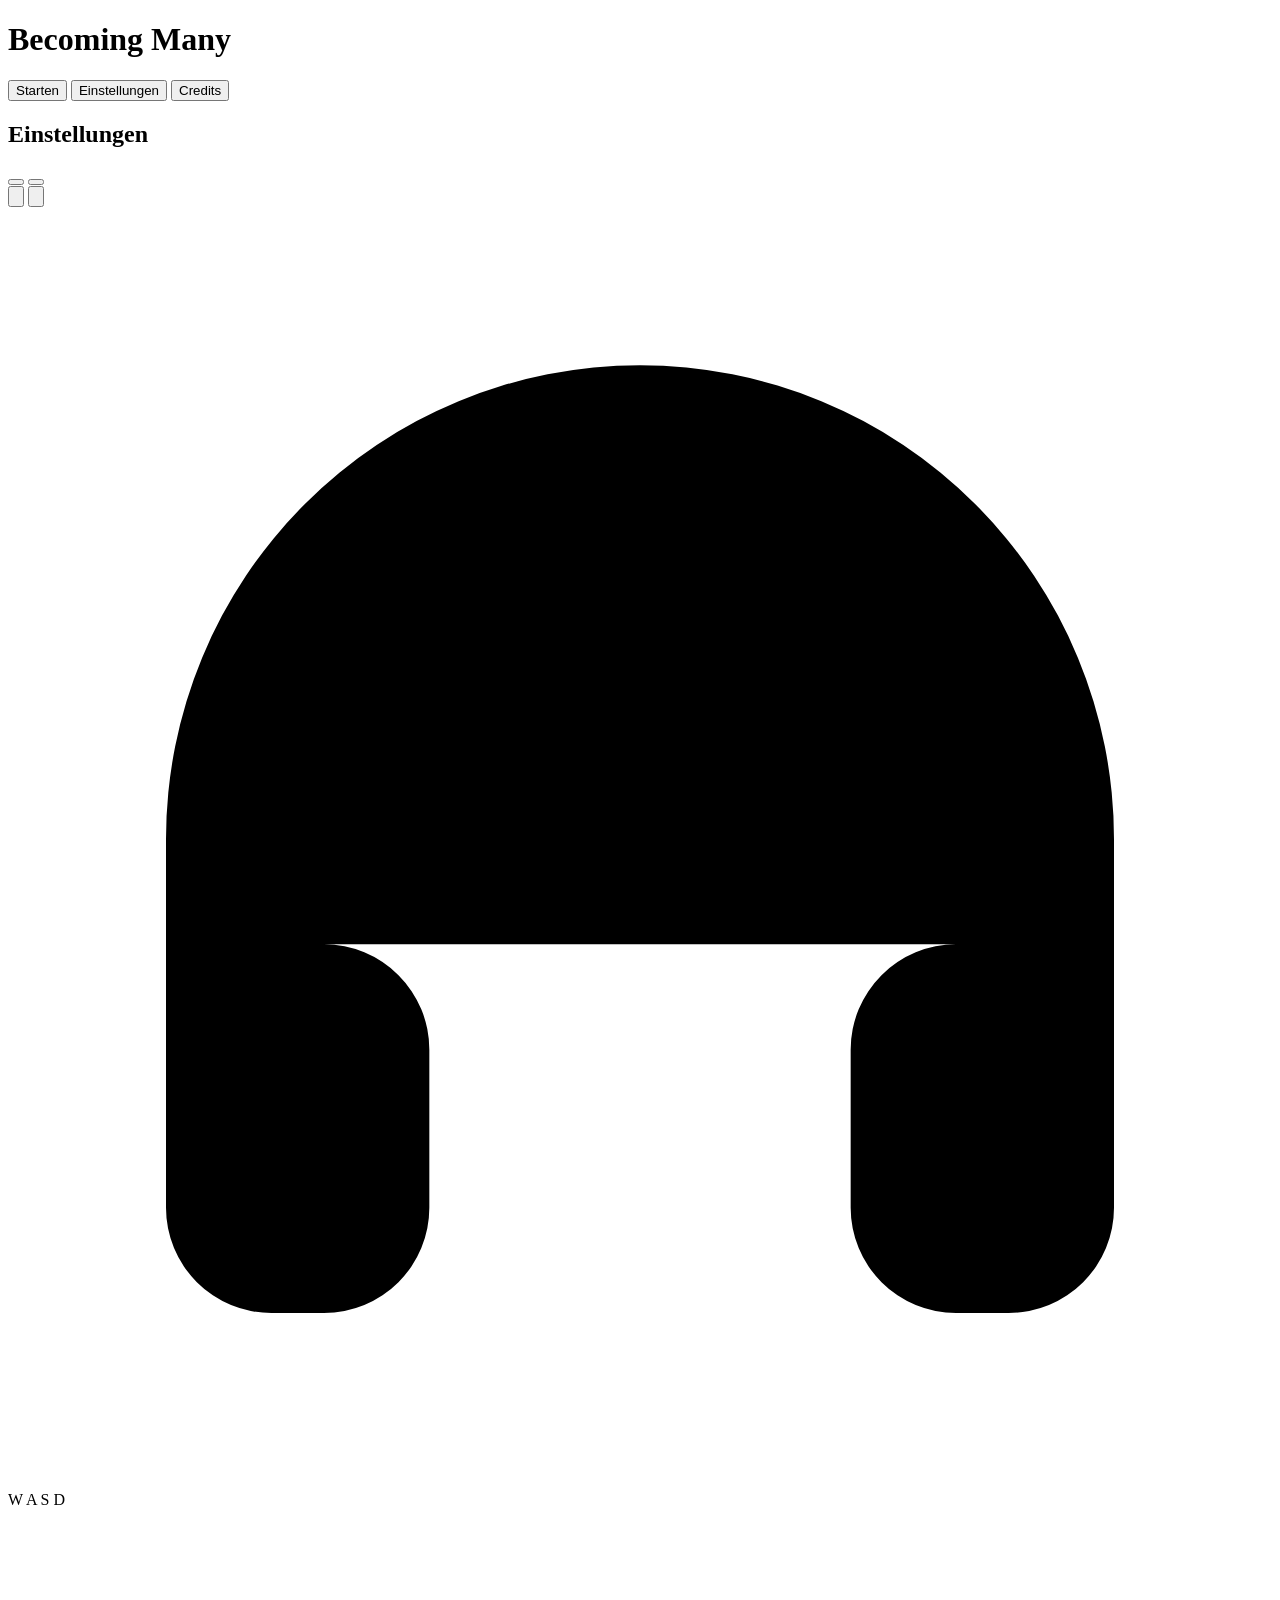
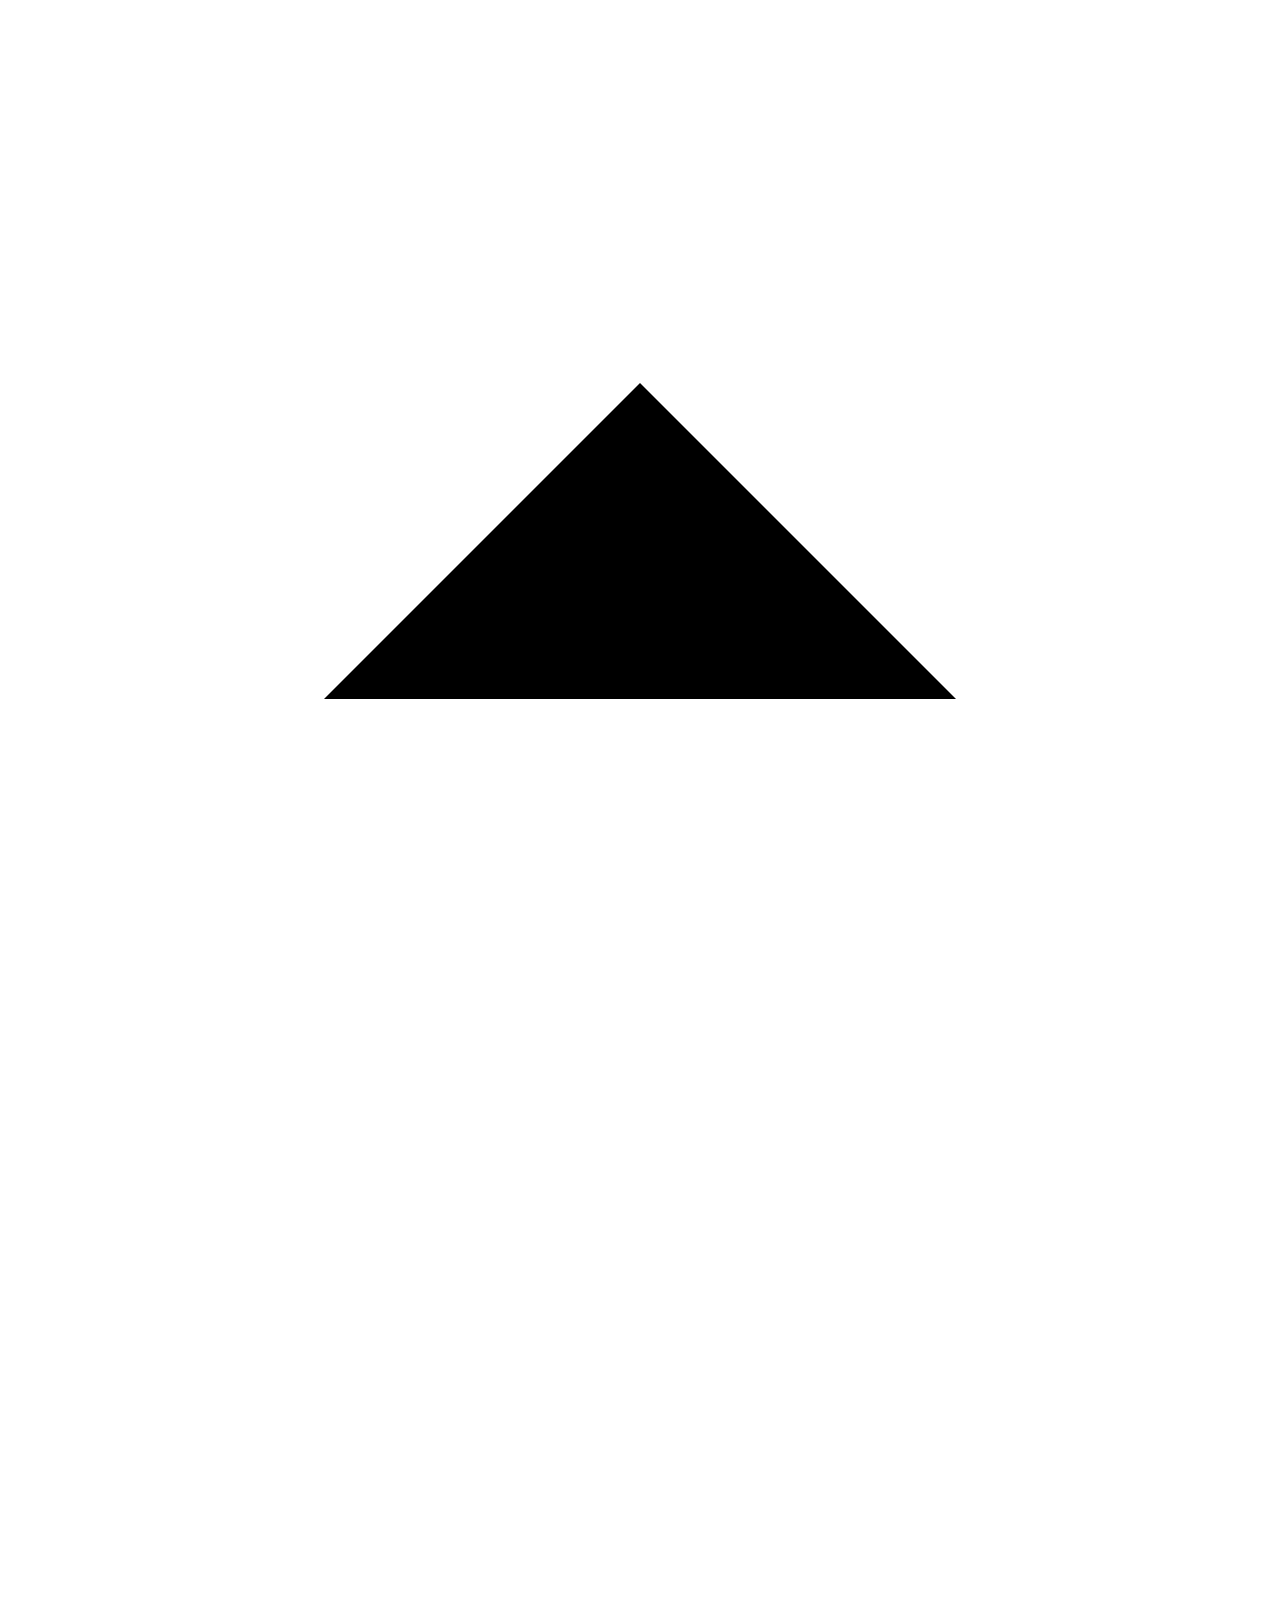
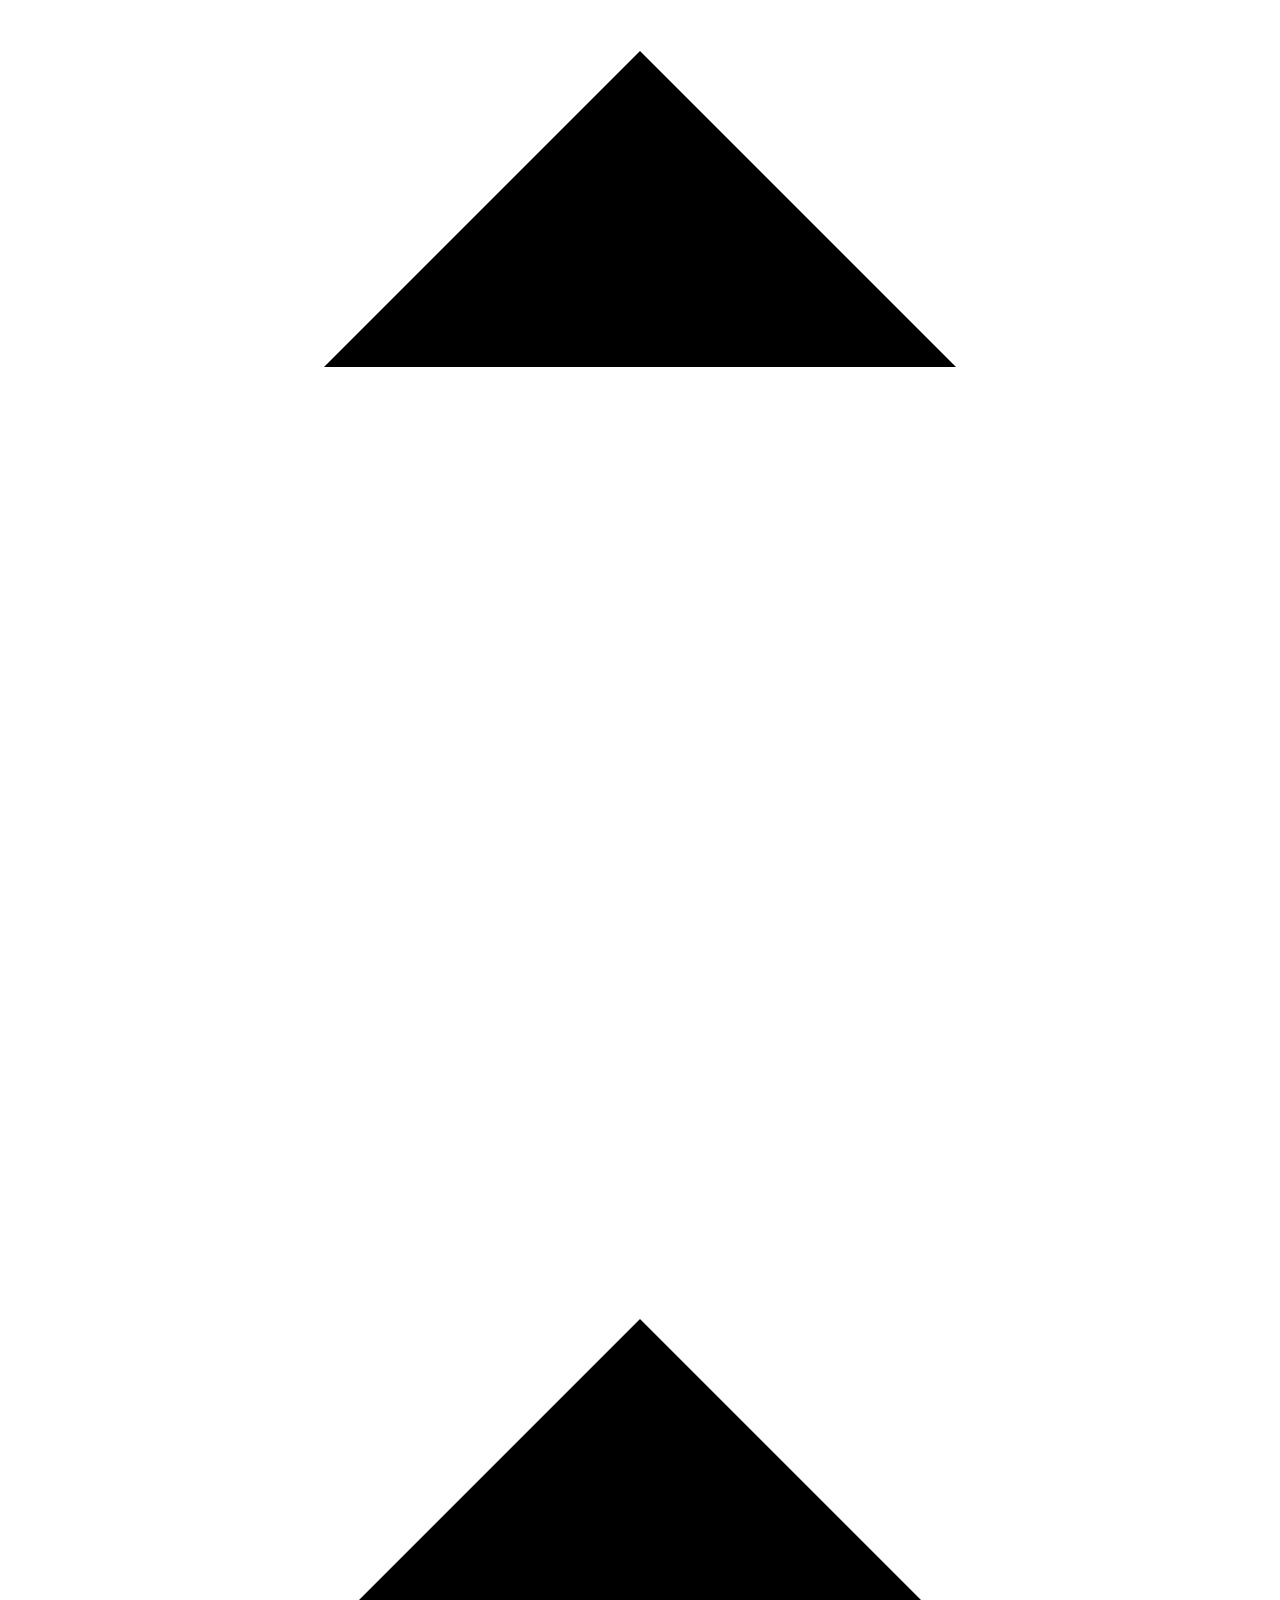
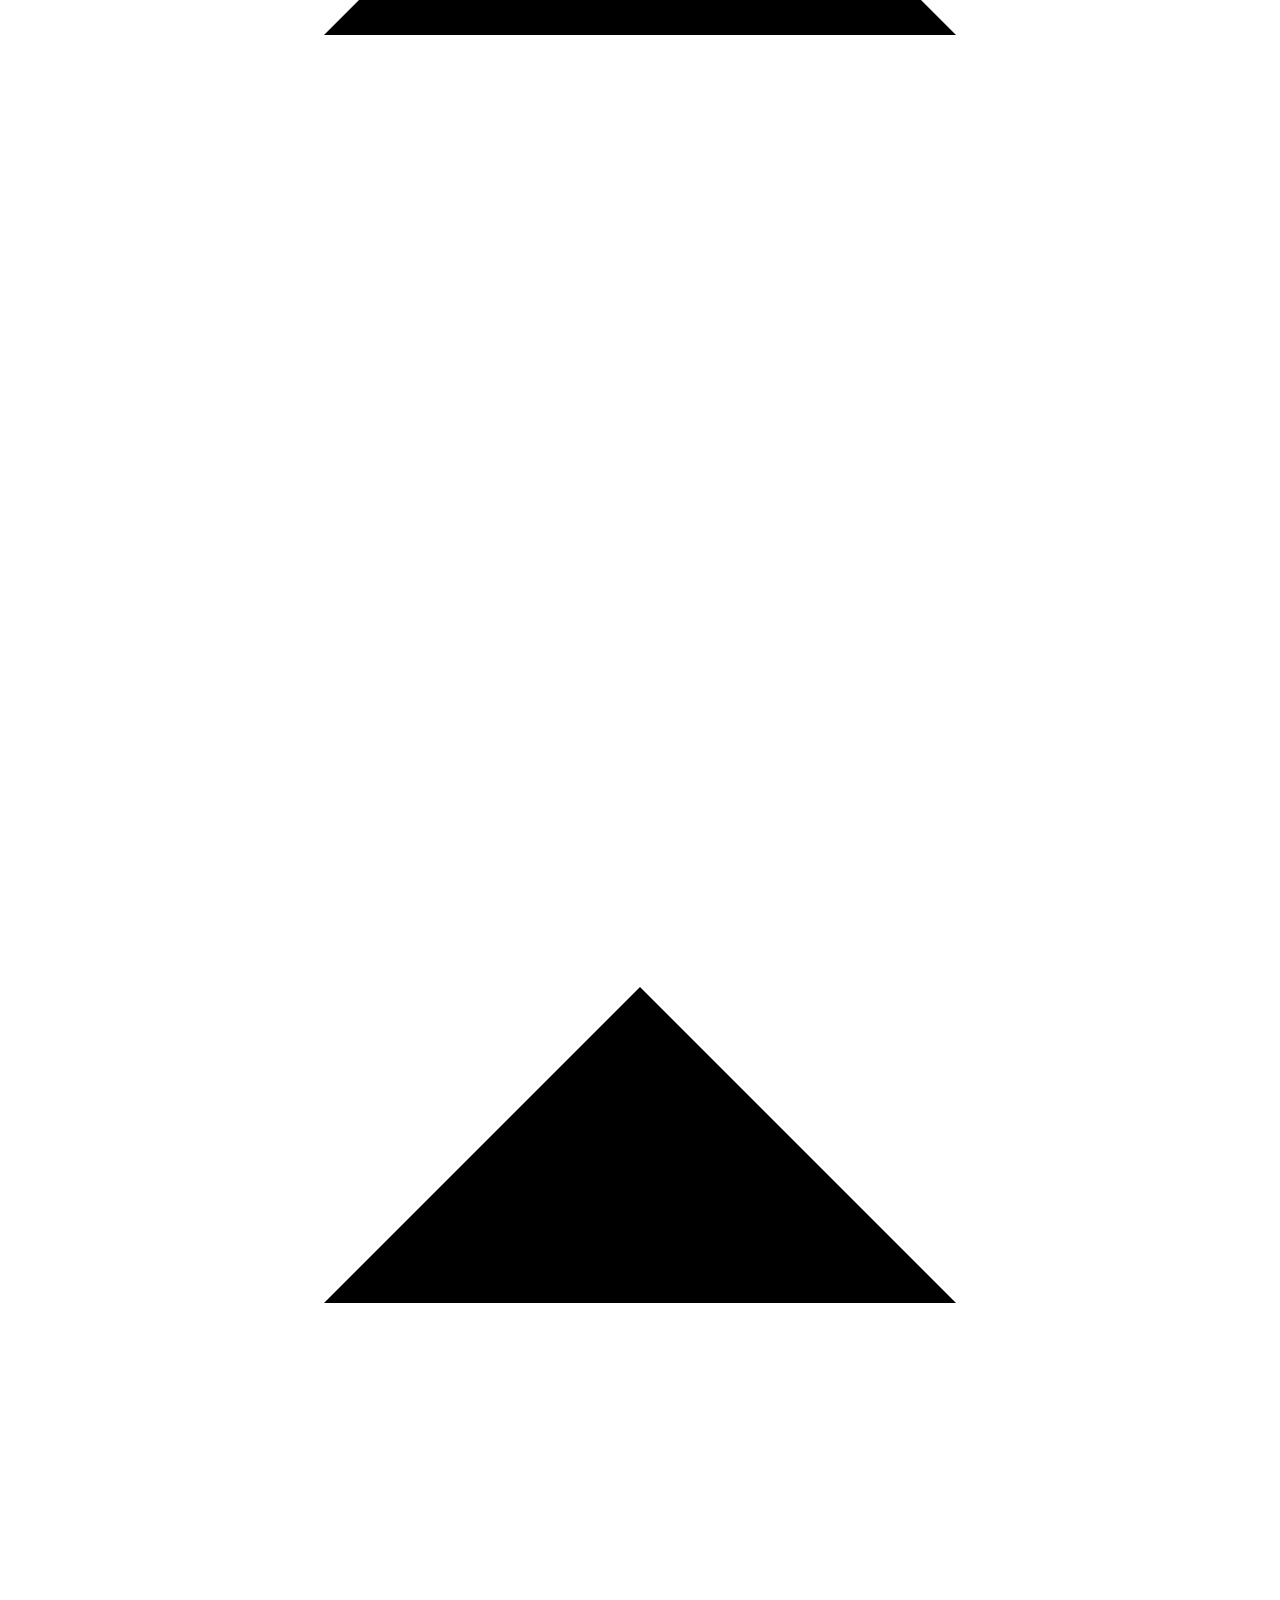
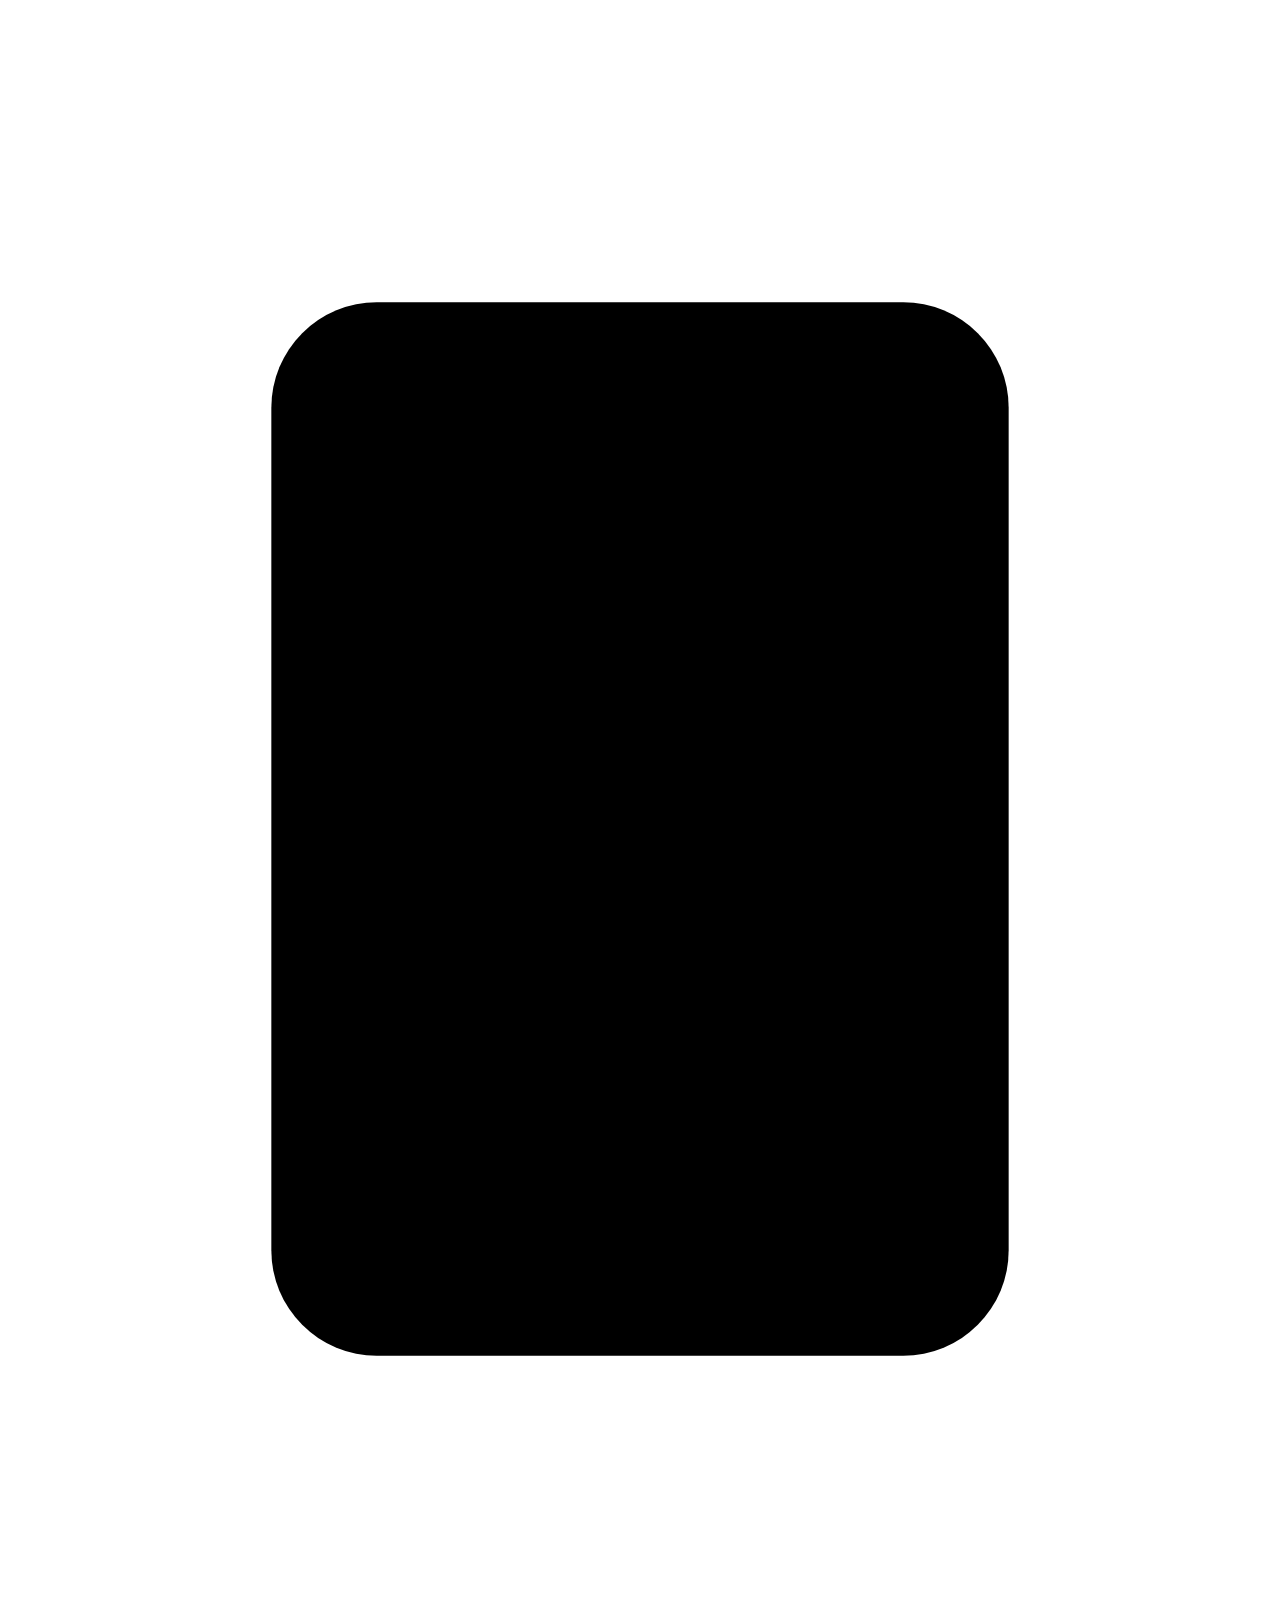
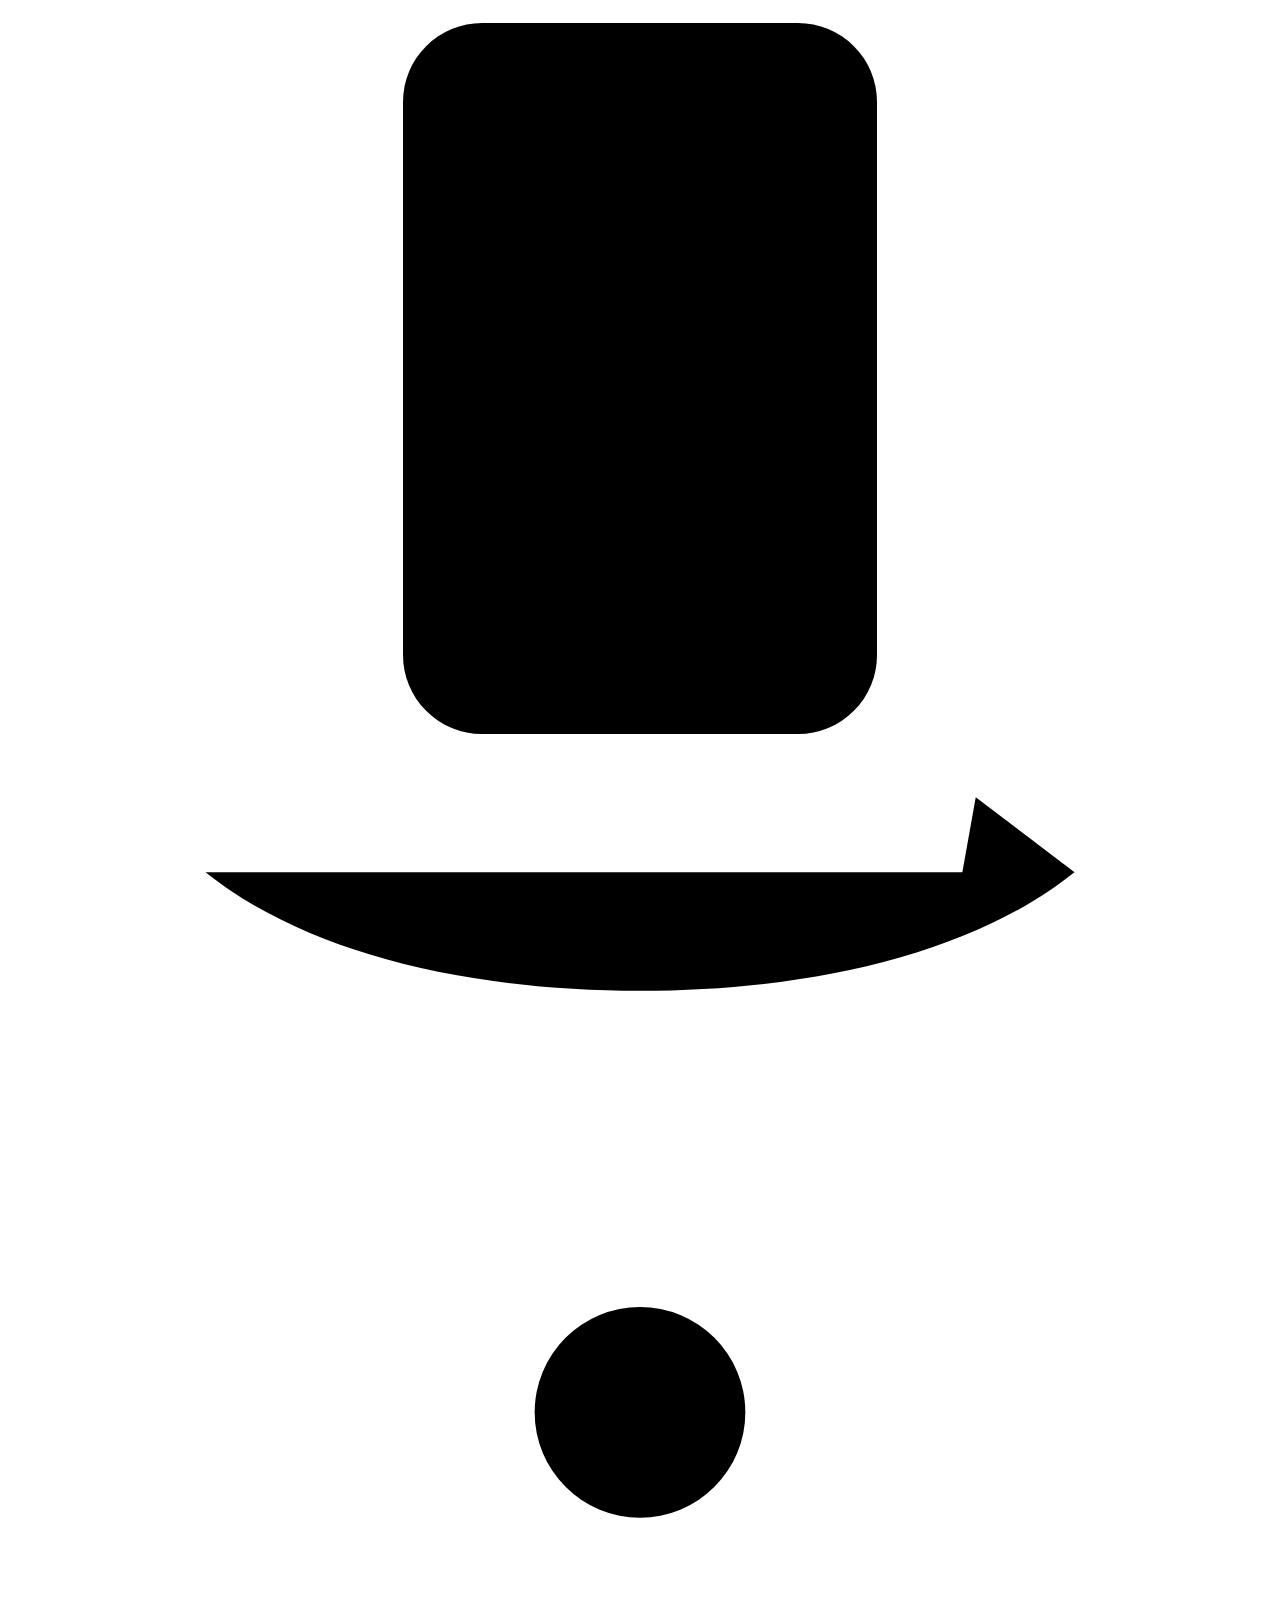
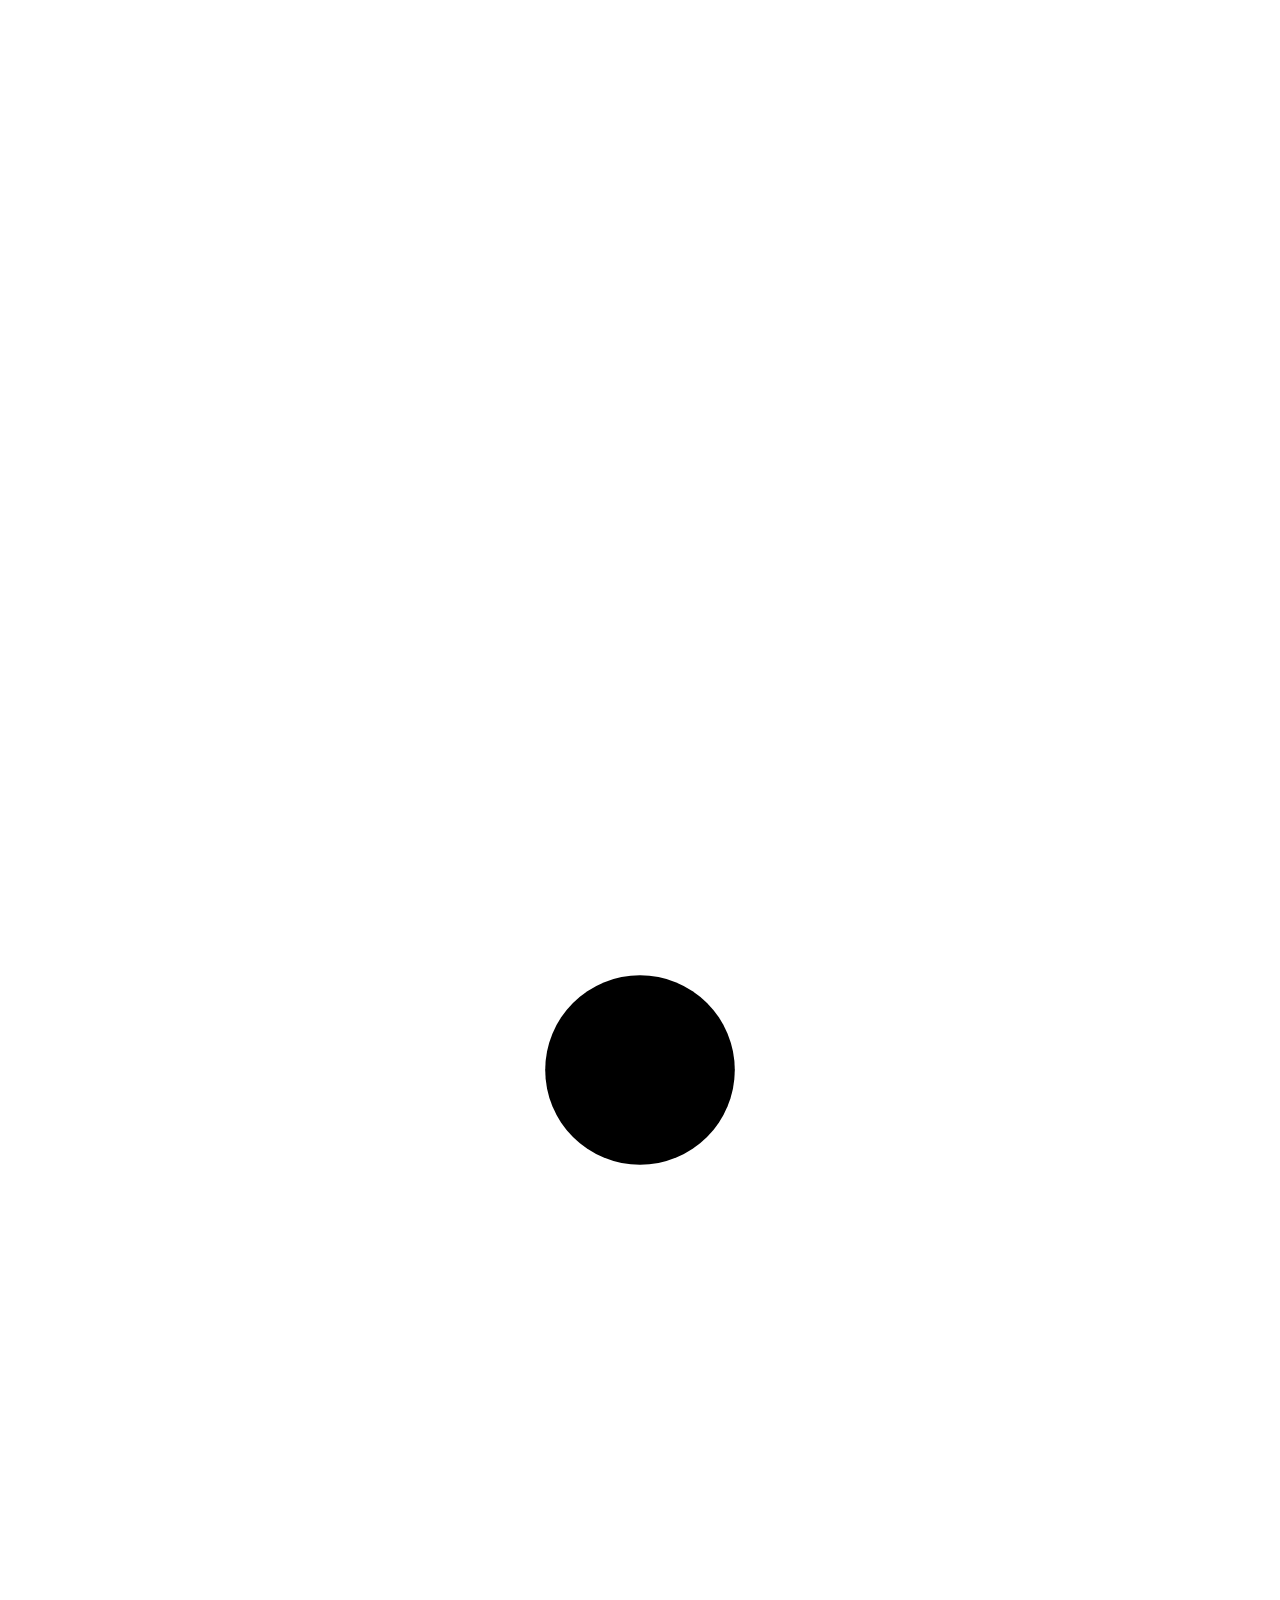
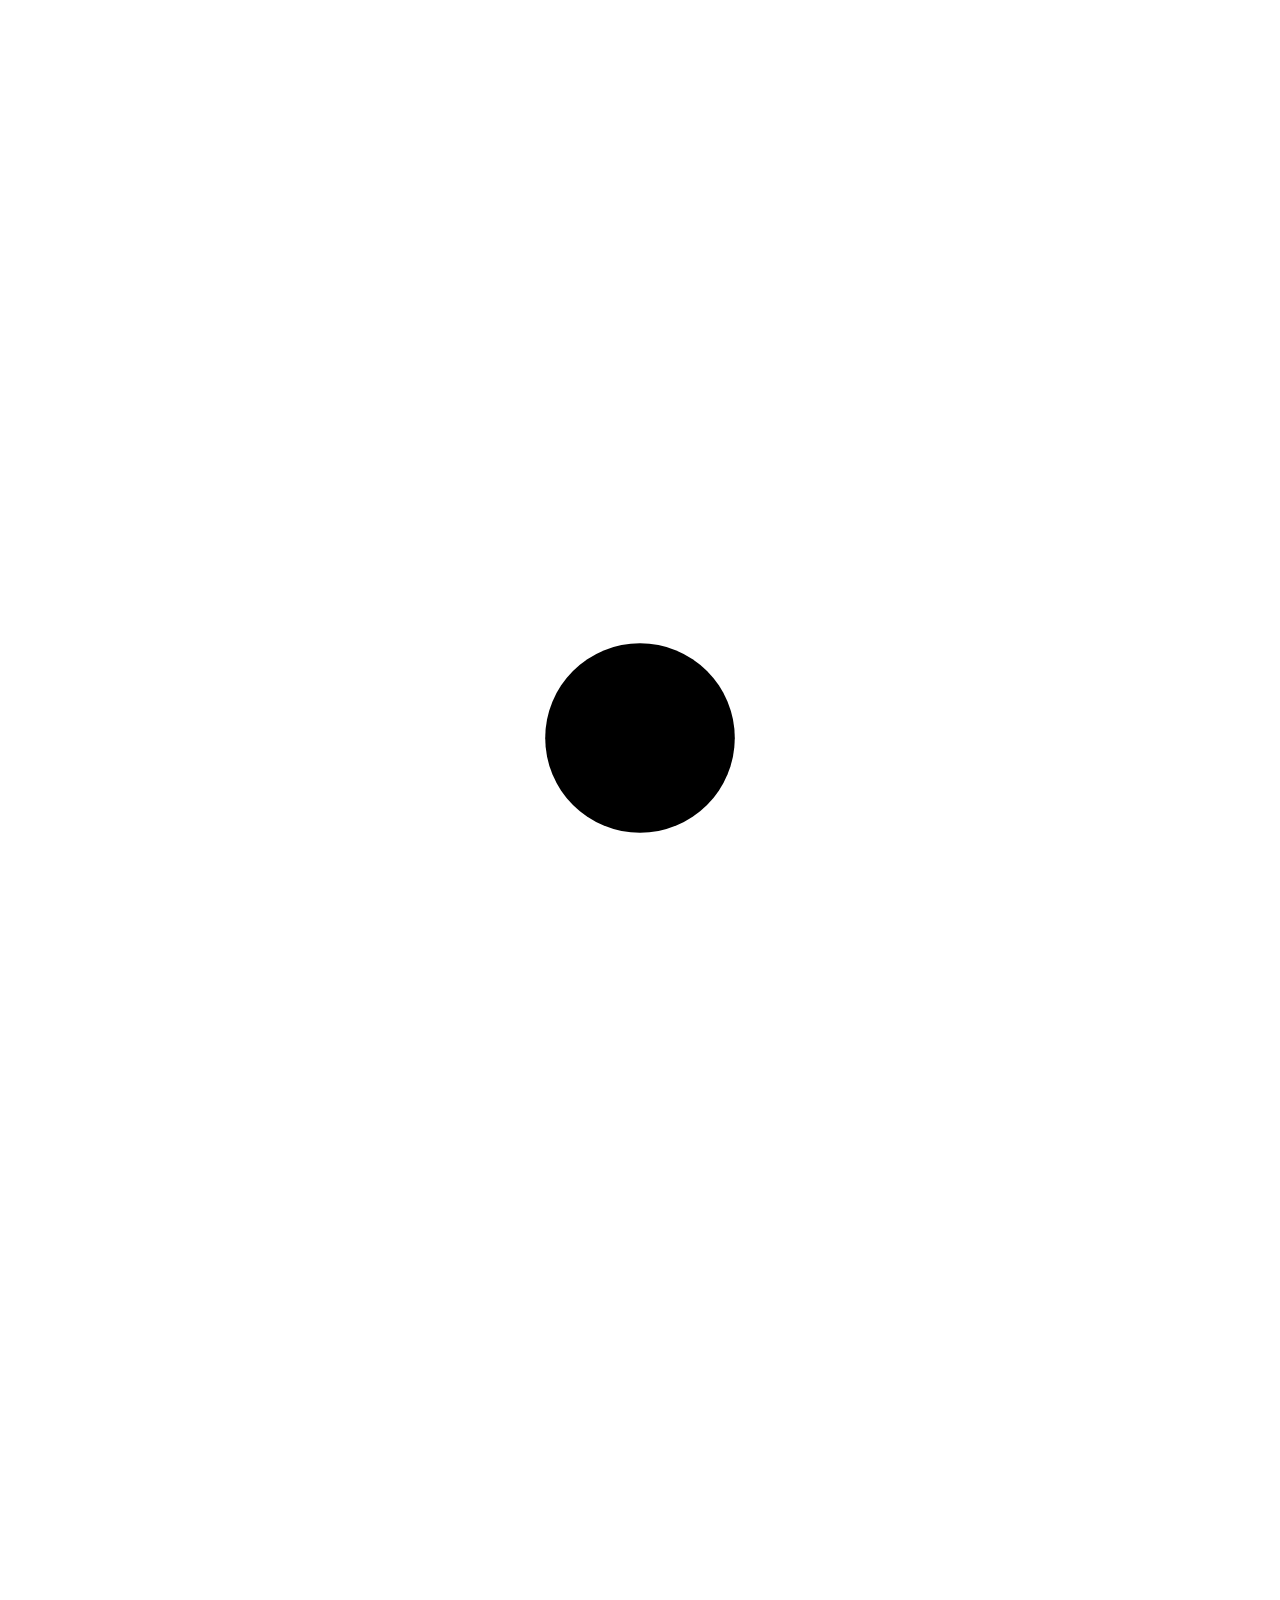
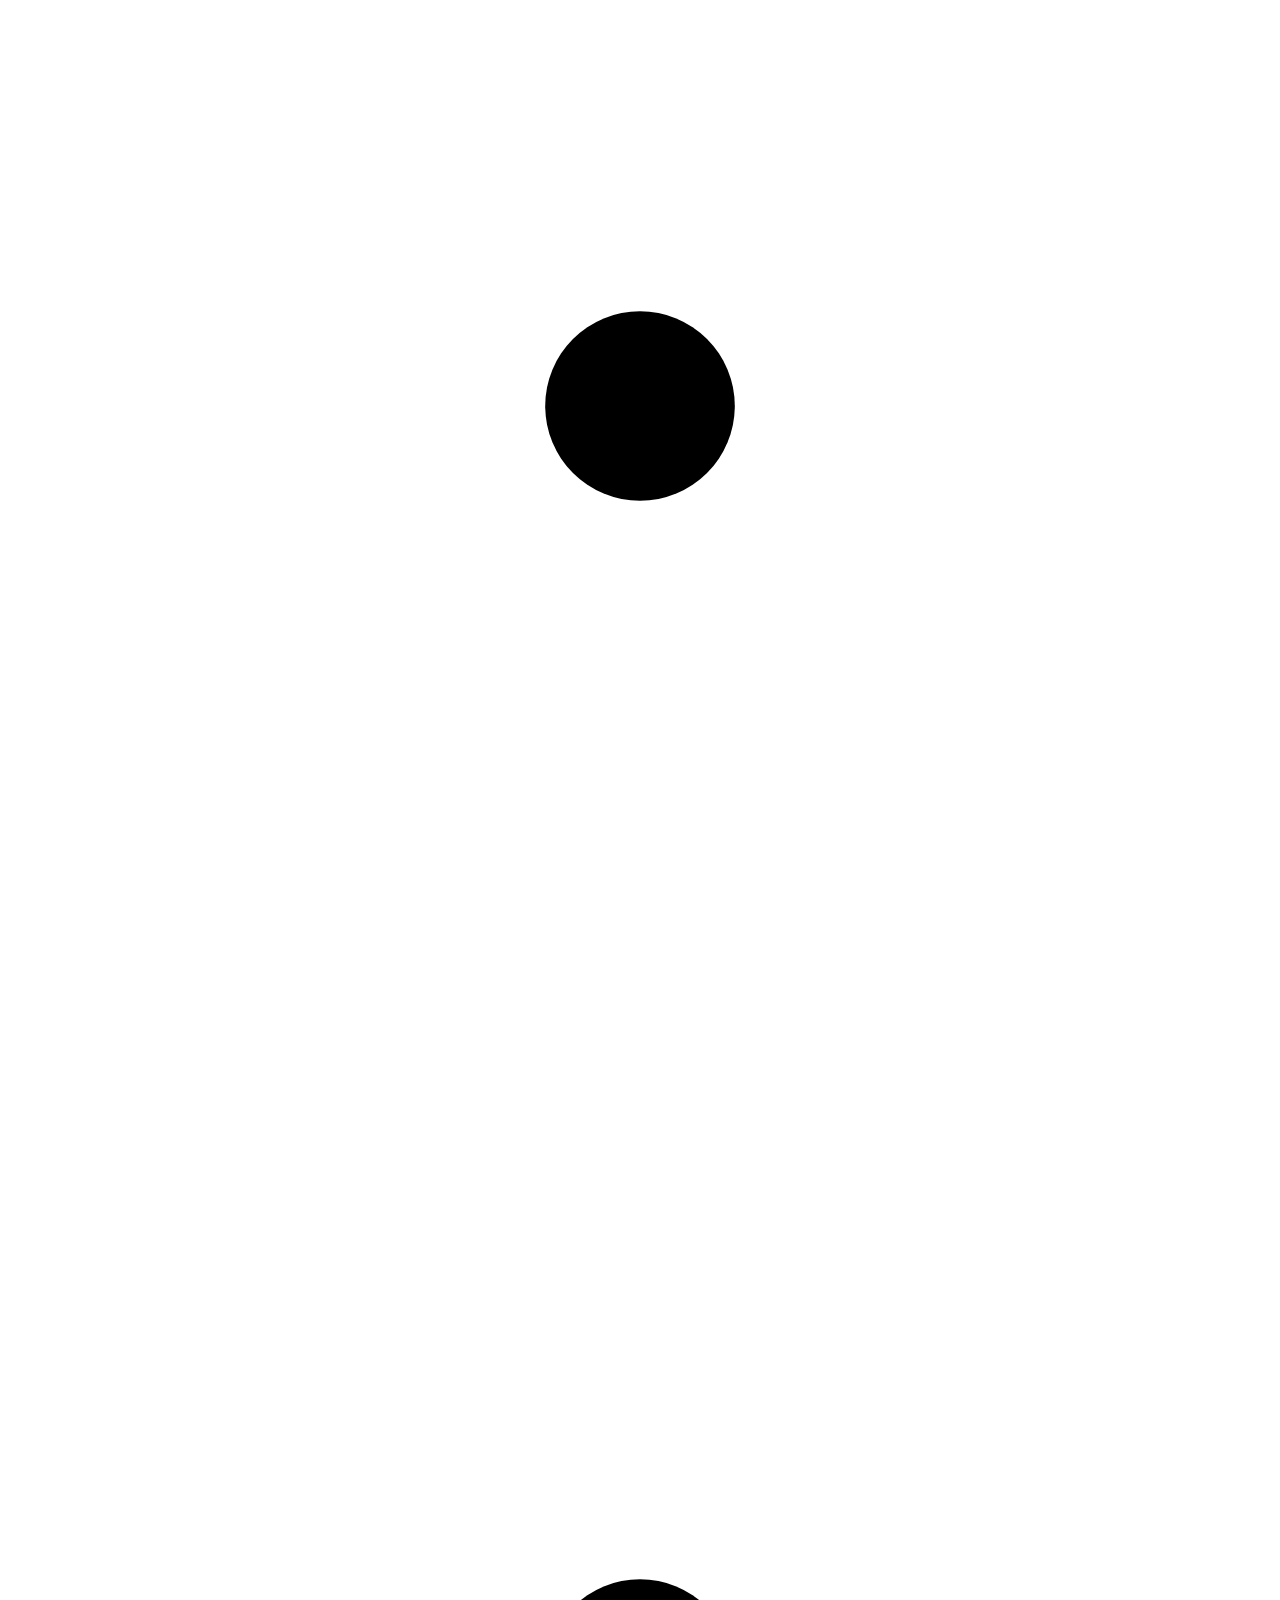
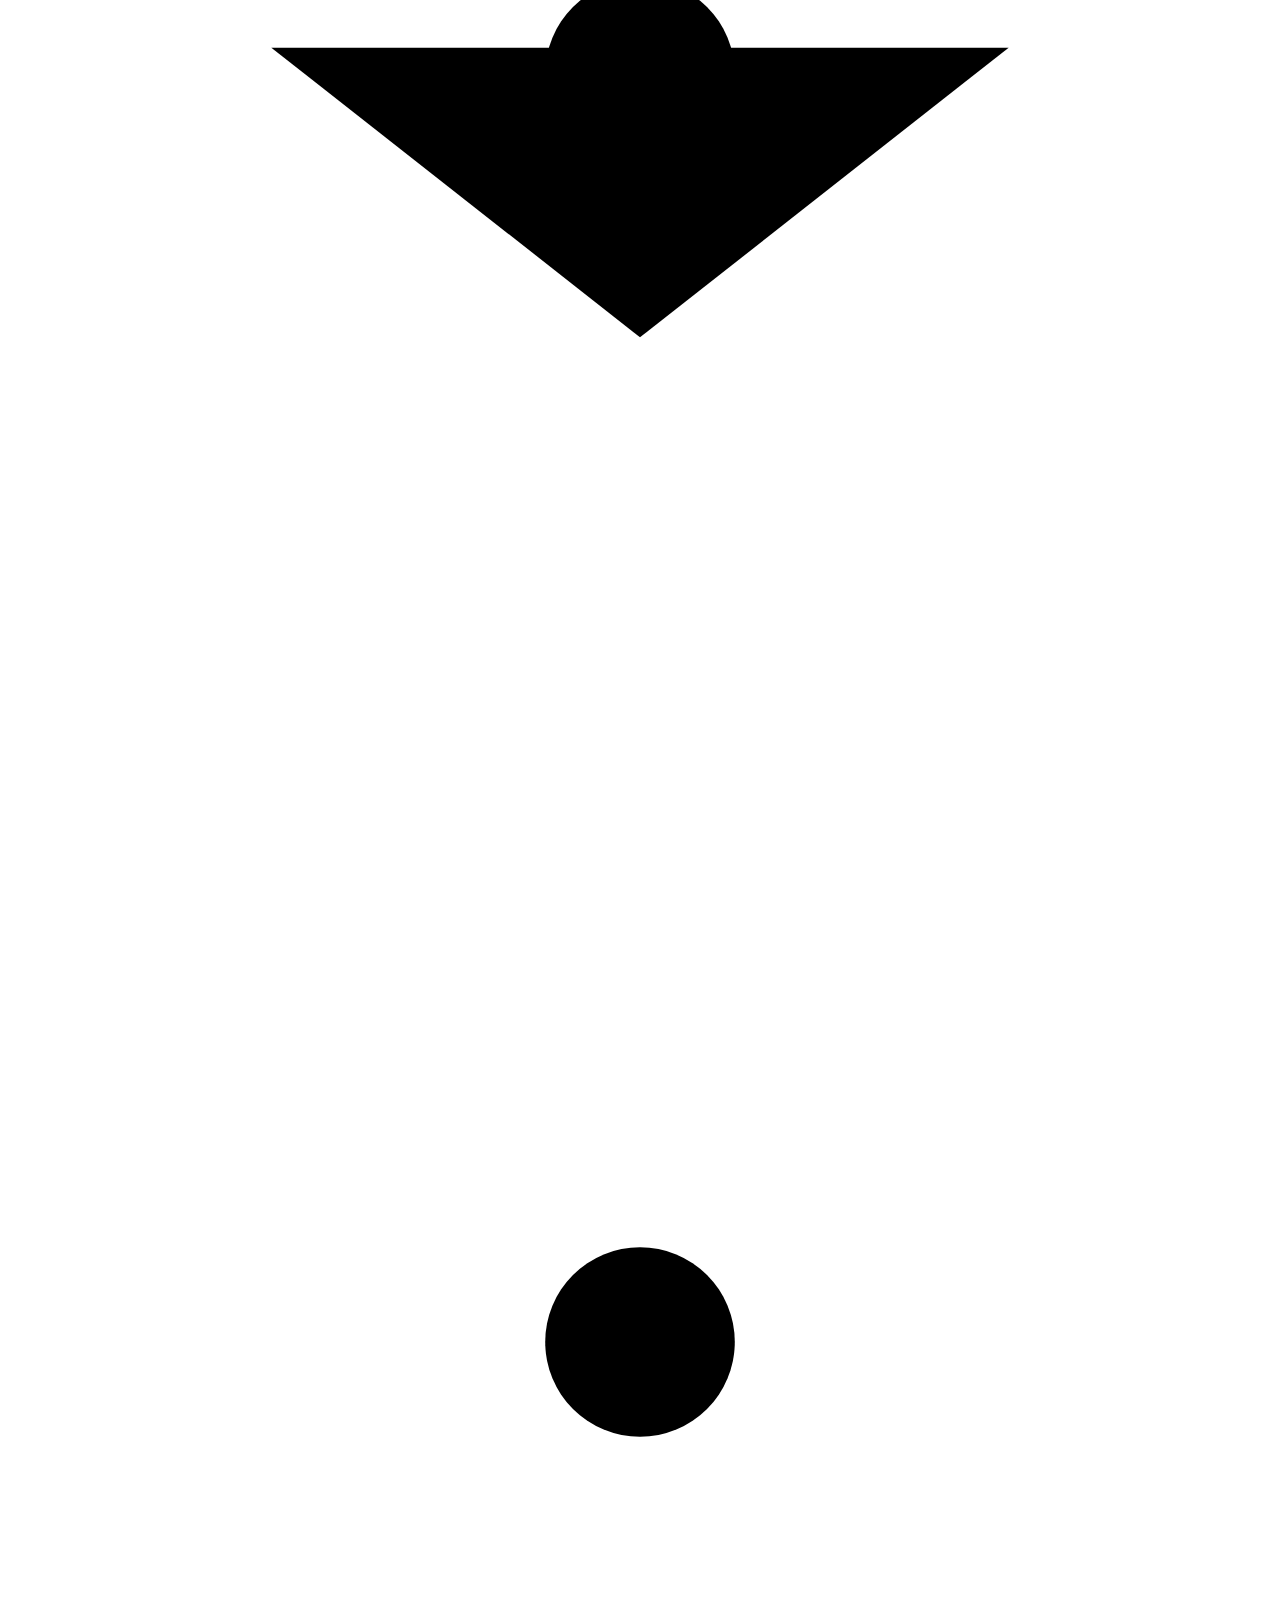
==== index.html @ 6a81cc09 "Publish the web release (eb74cca)" ====
<!doctype html>
<html lang="en">
  <head>
    <meta charset="utf-8">
    <meta
      name="viewport"
      content="width=device-width, initial-scale=1, viewport-fit=cover"
    >
    <meta name="theme-color" content="#ffffff">
    <title>Becoming Many</title>
    <!-- Share preview: what a link shows in messengers and social media. -->
    <meta
      name="description"
      content="An immersive journey through non-human perception. Borrow the senses of other beings, layer them, and perceive reality differently. In your browser, on your phone or in VR."
    >
    <meta property="og:type" content="website">
    <meta property="og:site_name" content="Becoming Many">
    <meta property="og:title" content="Becoming Many">
    <meta
      property="og:description"
      content="Borrow the senses of other beings, layer them, and perceive reality differently. In your browser, on your phone or in VR."
    >
    <meta property="og:url" content="https://e-mus.github.io/becoming-many/">
    <meta property="og:image" content="https://e-mus.github.io/becoming-many/share.png">
    <meta property="og:image:width" content="1200">
    <meta property="og:image:height" content="630">
    <meta
      property="og:image:alt"
      content="Becoming Many: an immersive journey through non-human perception"
    >
    <meta property="og:locale" content="en_US">
    <meta property="og:locale:alternate" content="de_DE">
    <meta name="twitter:card" content="summary_large_image">
    <meta name="twitter:image" content="https://e-mus.github.io/becoming-many/share.png">
    <link rel="canonical" href="https://e-mus.github.io/becoming-many/">
    <link rel="icon" href="/becoming-many/assets/favicon-B6L-pEcp.svg" type="image/svg+xml">
    <link rel="apple-touch-icon" href="/becoming-many/assets/apple-touch-icon-WMUYAYpS.png">
    <script type="module" crossorigin src="/becoming-many/assets/index-DLPqQ2vV.js"></script>
    <link rel="modulepreload" crossorigin href="/becoming-many/assets/Tone-CL1DAHxU.js">
    <link rel="modulepreload" crossorigin href="/becoming-many/assets/three.core-SeG8ZZoG.js">
    <link rel="stylesheet" crossorigin href="/becoming-many/assets/index-DSYgcQ2D.css">
  </head>
  <body>
    <!-- The real experience renders here from the start; the menu draws its
         particles into the same world. -->
    <main class="app-show" data-show-viewport hidden>
      <canvas class="app-show__canvas" data-show-canvas></canvas>
    </main>
    <!-- When the browser cannot run it: why, what to try, and where to fly
         it for real. -->
    <section class="app-fail" role="alert" data-fail hidden>
      <canvas class="app-fail__air" data-fail-air aria-hidden="true"></canvas>
      <p class="app-fail__brand">Becoming Many</p>
      <p class="app-fail__title" data-fail-title></p>
      <p class="app-fail__text" data-fail-text></p>
      <button
        type="button"
        class="item item--primary"
        data-fail-reload
        data-i18n="failReload"
      ></button>
      <div class="app-fail__futurium">
        <p class="app-fail__label" data-i18n="creditsVisitLabel"></p>
        <p class="app-fail__note" data-i18n="failFuturium"></p>
        <a
          class="item"
          href="https://futurium.de/en/borrowed-senses"
          target="_blank"
          rel="noopener"
          data-fail-visit
          data-i18n="creditsVisitLink"
          >Book a time slot</a
        >
      </div>
    </section>
    <noscript>
      <p class="app-noscript">
        Becoming Many needs JavaScript. Please switch it on, or use a current
        Chrome, Edge, Firefox or Safari.<br>
        Becoming Many braucht JavaScript. Bitte schalte es ein oder nutze einen
        aktuellen Chrome, Edge, Firefox oder Safari.
      </p>
    </noscript>

    <h1 class="bm-title" data-title>Becoming Many</h1>

    <section class="screen load" data-screen="loading">
      <div class="load__readout">
        <p class="load__building" data-building-line aria-live="polite"></p>
      </div>
      <p class="load__enter" data-continue data-i18n-enter></p>
    </section>

    <section class="screen menu" data-screen="menu">
      <a
        class="menu__version"
        href="https://github.com/Strehk/becoming-many/releases"
        target="_blank"
        rel="noopener"
        data-version
        hidden
        >Releases</a
      >
      <nav class="list">
        <button
          type="button"
          class="item item--primary"
          data-action="start"
          data-i18n="begin"
        >
          Starten
        </button>
        <button
          type="button"
          class="item"
          data-action="settings"
          data-i18n="settings"
        >
          Einstellungen
        </button>
        <button
          type="button"
          class="item"
          data-action="credits"
          data-i18n="credits"
        >
          Credits
        </button>
      </nav>
      <p class="hint" data-hint></p>
    </section>

    <section class="screen glow" data-screen="settings">
      <h2 class="heading" data-i18n="settings">Einstellungen</h2>
      <div class="panel" data-settings-slot></div>
      <!-- Inside the experience: the piece as one line of chapters; a click
           anywhere on it jumps there. -->
      <div class="app-timeline" data-timeline>
        <div class="app-timeline__head">
          <span class="app-timeline__label" data-i18n="jumpTo"></span>
          <span class="app-timeline__readout">
            <span class="app-timeline__chapter" data-timeline-chapter></span>
            <output class="app-timeline__time" data-timeline-time></output>
          </span>
        </div>
        <div
          class="app-timeline__track"
          role="slider"
          tabindex="0"
          aria-label="Timeline"
          aria-valuemin="0"
          aria-valuemax="525"
          aria-valuenow="0"
          data-timeline-track
        >
          <span class="app-timeline__playhead" data-timeline-playhead></span>
        </div>
        <template data-segment-template>
          <span class="app-timeline__segment">
            <span class="app-timeline__fill"></span>
          </span>
        </template>
      </div>
      <div class="app-settings__actions">
        <button
          type="button"
          class="back"
          data-action="back"
          data-i18n="back"
        ></button>
        <button
          type="button"
          class="back app-settings__exit"
          data-action="exit"
          data-i18n="exitToMenu"
        ></button>
      </div>
    </section>

    <!-- Inside the experience: a gear for the settings and a first hint. -->
    <section class="screen app-in-show" data-screen="show">
      <button
        type="button"
        class="app-gear"
        data-action="settings"
        aria-label="Settings"
        data-i18n-label="settings"
      >
        <!-- lucide "settings", ISC licence -->
        <svg viewBox="0 0 24 24" aria-hidden="true">
          <path
            d="M9.671 4.136a2.34 2.34 0 0 1 4.659 0 2.34 2.34 0 0 0 3.319 1.915 2.34 2.34 0 0 1 2.33 4.033 2.34 2.34 0 0 0 0 3.831 2.34 2.34 0 0 1-2.33 4.033 2.34 2.34 0 0 0-3.319 1.915 2.34 2.34 0 0 1-4.659 0 2.34 2.34 0 0 0-3.32-1.915 2.34 2.34 0 0 1-2.33-4.033 2.34 2.34 0 0 0 0-3.831A2.34 2.34 0 0 1 6.35 6.051a2.34 2.34 0 0 0 3.319-1.915"
          ></path>
          <circle cx="12" cy="12" r="3"></circle>
        </svg>
      </button>

      <!-- With the autopilot on, a small mark beside the gear; it fades
           while the visitor steers and leads to the settings. -->
      <button
        type="button"
        class="app-autopilot"
        data-action="settings"
        data-autopilot-mark
      >
        <!-- lucide "navigation", ISC licence -->
        <svg viewBox="0 0 24 24" aria-hidden="true">
          <polygon points="3 11 22 2 13 21 11 13 3 11"></polygon>
        </svg>
        <span data-i18n="autopilot"></span>
      </button>

      <!-- The opening, once: headphones in the silence before the voice,
           then how to fly. -->
      <div class="app-intro app-intro--sound" data-intro-sound>
        <!-- lucide "headphones", ISC licence -->
        <svg class="app-intro__icon" viewBox="0 0 24 24" aria-hidden="true">
          <path
            d="M3 14h3a2 2 0 0 1 2 2v3a2 2 0 0 1-2 2H5a2 2 0 0 1-2-2v-7a9 9 0 0 1 18 0v7a2 2 0 0 1-2 2h-1a2 2 0 0 1-2-2v-3a2 2 0 0 1 2-2h3"
          ></path>
        </svg>
        <p class="launch__text" data-i18n="introSound"></p>
        <p class="app-intro__next" data-intro-next></p>
      </div>
      <div class="app-intro app-intro--keys">
        <div class="app-keys" aria-hidden="true">
          <span class="app-keys__group">
            <span class="app-key app-key--up">W</span>
            <span class="app-key app-key--left">A</span>
            <span class="app-key app-key--down">S</span>
            <span class="app-key app-key--right">D</span>
          </span>
          <span class="app-keys__or" data-i18n="or"></span>
          <span class="app-keys__group app-keys__group--arrows">
            <span class="app-key app-key--up"
              ><svg viewBox="0 0 24 24" aria-hidden="true">
                <path d="m6 15 6-6 6 6"></path>
              </svg></span
            >
            <span class="app-key app-key--left"
              ><svg viewBox="0 0 24 24" aria-hidden="true">
                <path d="m6 15 6-6 6 6"></path>
              </svg></span
            >
            <span class="app-key app-key--down"
              ><svg viewBox="0 0 24 24" aria-hidden="true">
                <path d="m6 15 6-6 6 6"></path>
              </svg></span
            >
            <span class="app-key app-key--right"
              ><svg viewBox="0 0 24 24" aria-hidden="true">
                <path d="m6 15 6-6 6 6"></path>
              </svg></span
            >
          </span>
        </div>
        <p class="launch__text" data-i18n="introKeys"></p>
        <p class="app-intro__next" data-intro-next></p>
      </div>
      <div class="app-intro app-intro--tilt">
        <!-- lucide "smartphone", ISC licence; it rocks to show the tilt -->
        <svg
          class="app-intro__icon app-tilt"
          viewBox="0 0 24 24"
          aria-hidden="true"
        >
          <rect width="14" height="20" x="5" y="2" rx="2" ry="2"></rect>
          <path d="M12 18h.01"></path>
        </svg>
        <!-- 360°: the phone turns around its own upright, as the visitor
             turns around with it. -->
        <svg
          class="app-intro__icon app-turn"
          viewBox="0 0 32 32"
          aria-hidden="true"
        >
          <g class="app-turn__phone">
            <rect width="12" height="18" x="10" y="4" rx="2" ry="2"></rect>
            <path d="M16 18.5h.01"></path>
          </g>
          <path d="M5 25.5c2.5 2 6.5 3 11 3s8.5-1 11-3"></path>
          <path d="m24.5 23.6 2.5 1.9-3 .9"></path>
        </svg>
        <p class="launch__text" data-i18n="introTilt" data-tilt-text></p>
        <p class="app-intro__next" data-intro-next></p>
      </div>
      <div class="app-intro app-intro--camera">
        <!-- A figure with its arms as wings, going through all five
             positions: straight, left, right, climb, sink. -->
        <svg
          class="app-intro__icon app-intro__icon--figure"
          viewBox="0 0 24 24"
          aria-hidden="true"
        >
          <circle cx="12" cy="5" r="2"></circle>
          <path d="M12 8v7M12 15l-3 6M12 15l3 6"></path>
          <g class="app-wings">
            <path class="app-wing app-wing--left" d="M12 10H3"></path>
            <path class="app-wing app-wing--right" d="M12 10h9"></path>
          </g>
        </svg>
        <p class="launch__text" data-i18n="introCamera"></p>
        <p class="app-intro__next" data-intro-next></p>
      </div>

      <!-- Camera controls: the five positions as small figures, the one
           seen now in ink, over a small grey mirror with the wings drawn
           in. Both can be hidden; a small camera button brings them back. -->
      <div class="app-camera">
        <div class="app-camera__panel">
          <div class="app-camera__poses">
            <span class="app-pose" data-pose="left">
              <svg viewBox="0 0 24 24" aria-hidden="true">
                <circle cx="12" cy="4.5" r="1.8"></circle>
                <path d="M12 7v7M12 14l-2.5 6M12 14l2.5 6"></path>
                <path d="M4 12.5L20 6.5"></path>
              </svg>
              <span class="app-pose__label" data-i18n="poseLeft"></span>
            </span>
            <span class="app-pose" data-pose="straight">
              <svg viewBox="0 0 24 24" aria-hidden="true">
                <circle cx="12" cy="4.5" r="1.8"></circle>
                <path d="M12 7v7M12 14l-2.5 6M12 14l2.5 6"></path>
                <path d="M3.5 9.5h17"></path>
              </svg>
              <span class="app-pose__label" data-i18n="poseStraight"></span>
            </span>
            <span class="app-pose" data-pose="right">
              <svg viewBox="0 0 24 24" aria-hidden="true">
                <circle cx="12" cy="4.5" r="1.8"></circle>
                <path d="M12 7v7M12 14l-2.5 6M12 14l2.5 6"></path>
                <path d="M4 6.5L20 12.5"></path>
              </svg>
              <span class="app-pose__label" data-i18n="poseRight"></span>
            </span>
            <span class="app-pose" data-pose="up">
              <svg viewBox="0 0 24 24" aria-hidden="true">
                <circle cx="12" cy="4.5" r="1.8"></circle>
                <path d="M12 7v7M12 14l-2.5 6M12 14l2.5 6"></path>
                <path d="M5 4l7 5.5 7-5.5"></path>
              </svg>
              <span class="app-pose__label" data-i18n="poseUp"></span>
            </span>
            <span class="app-pose" data-pose="down">
              <svg viewBox="0 0 24 24" aria-hidden="true">
                <circle cx="12" cy="4.5" r="1.8"></circle>
                <path d="M12 7v7M12 14l-2.5 6M12 14l2.5 6"></path>
                <path d="M5 14l7-4.5 7 4.5"></path>
              </svg>
              <span class="app-pose__label" data-i18n="poseDown"></span>
            </span>
          </div>
          <div class="app-camera__frame">
            <canvas
              class="app-camera__mirror"
              width="400"
              height="300"
              data-camera-preview
            ></canvas>
            <button
              type="button"
              class="app-camera__hide"
              data-camera-toggle
              data-i18n-label="cameraHide"
            >
              <!-- lucide "eye-off", ISC licence -->
              <svg viewBox="0 0 24 24" aria-hidden="true">
                <path
                  d="M10.733 5.076a10.744 10.744 0 0 1 11.205 6.575 1 1 0 0 1 0 .696 10.747 10.747 0 0 1-1.444 2.49"
                ></path>
                <path d="M14.084 14.158a3 3 0 0 1-4.242-4.242"></path>
                <path
                  d="M17.479 17.499a10.75 10.75 0 0 1-15.417-5.151 1 1 0 0 1 0-.696 10.75 10.75 0 0 1 4.446-5.143"
                ></path>
                <path d="m2 2 20 20"></path>
              </svg>
            </button>
          </div>
          <p class="app-camera__note app-camera__note--starting">
            <span data-i18n="cameraStarting"></span>
          </p>
          <p class="app-camera__note app-camera__note--denied">
            <span data-i18n="cameraDenied"></span>
          </p>
        </div>
        <button
          type="button"
          class="app-camera__show"
          data-camera-toggle
          data-i18n-label="cameraShow"
        >
          <!-- lucide "camera", ISC licence -->
          <svg viewBox="0 0 24 24" aria-hidden="true">
            <path
              d="M13.997 4a2 2 0 0 1 1.76 1.05l.486.9A2 2 0 0 0 18.003 7H20a2 2 0 0 1 2 2v9a2 2 0 0 1-2 2H4a2 2 0 0 1-2-2V9a2 2 0 0 1 2-2h1.997a2 2 0 0 0 1.759-1.048l.489-.904A2 2 0 0 1 10.004 4z"
            ></path>
            <circle cx="12" cy="13" r="3"></circle>
          </svg>
        </button>
      </div>
    </section>

    <!-- The piece's end: the title forms again over its credits. -->
    <section class="screen glow app-ending" data-screen="ending">
      <div data-credits-slot></div>
      <button
        type="button"
        class="back"
        data-action="exit"
        data-i18n="exitToMenu"
      ></button>
    </section>

    <section class="screen glow" data-screen="credits">
      <div data-credits-slot></div>
      <button type="button" class="back credits-back" data-action="back">
        <!-- lucide "arrow-left", ISC licence -->
        <svg viewBox="0 0 24 24" aria-hidden="true">
          <path d="m12 19-7-7 7-7"></path>
          <path d="M19 12H5"></path>
        </svg>
        <span data-i18n="backToMenu"></span>
      </button>
      <!-- On a phone the legal links close the credits instead of floating
           over them. -->
      <nav class="legal-links legal-links--inline" aria-label="Legal">
        <button
          type="button"
          data-action="imprint"
          data-i18n="imprint"
        ></button>
        <span aria-hidden="true">·</span>
        <button
          type="button"
          data-action="privacy"
          data-i18n="privacy"
        ></button>
      </nav>
    </section>

    <section class="screen glow legal" data-screen="imprint">
      <div class="legal__body" data-legal="imprint"></div>
      <button
        type="button"
        class="back"
        data-action="return"
        data-i18n="back"
      ></button>
    </section>

    <section class="screen glow legal" data-screen="privacy">
      <div class="legal__body" data-legal="privacy"></div>
      <button
        type="button"
        class="back"
        data-action="return"
        data-i18n="back"
      ></button>
    </section>

    <section class="screen glow" data-screen="modes">
      <h2 class="heading" data-i18n="modes">Wie möchtest du eintreten?</h2>
      <div data-modes-slot></div>
      <p class="hint" data-hint></p>
      <button
        type="button"
        class="back"
        data-action="back"
        data-i18n="back"
      ></button>
    </section>

    <section class="screen" data-screen="launch">
      <p class="launch__mode" data-launch-title></p>
      <p class="launch__text" data-launch-text></p>
      <p class="launch__gyro" data-gyro-readout></p>
      <!-- No headset here: the two ways in, and a second look. -->
      <div class="vr-guide" data-vr-guide>
        <div class="vr-guide__way">
          <!-- the menu's headset icon -->
          <svg class="vr-guide__icon" viewBox="0 0 24 24" aria-hidden="true">
            <path
              d="M3 8.5C3 7.7 3.7 7 4.5 7h15c.8 0 1.5.7 1.5 1.5V15c0 .8-.7 1.5-1.5 1.5h-4l-2-2.5h-3l-2 2.5h-4C3.7 16.5 3 15.8 3 15z"
            ></path>
          </svg>
          <p class="vr-guide__title" data-i18n="vrGuideHeadsetTitle"></p>
          <p class="vr-guide__text" data-i18n="vrGuideHeadset"></p>
          <button
            type="button"
            class="vr-guide__address"
            data-vr-copy
            data-i18n-label="copyAddress"
          >
            <span data-vr-address></span>
            <span class="vr-guide__copied" data-i18n="copied"></span>
          </button>
        </div>
        <p class="vr-guide__or" data-i18n="or"></p>
        <div class="vr-guide__way">
          <!-- lucide "cast", ISC licence -->
          <svg class="vr-guide__icon" viewBox="0 0 24 24" aria-hidden="true">
            <path
              d="M2 8V6a2 2 0 0 1 2-2h16a2 2 0 0 1 2 2v12a2 2 0 0 1-2 2h-6"
            ></path>
            <path d="M2 12a9 9 0 0 1 8 8"></path>
            <path d="M2 16a5 5 0 0 1 4 4"></path>
            <path d="M2 20h.01"></path>
          </svg>
          <p class="vr-guide__title" data-i18n="vrGuideStreamTitle"></p>
          <p class="vr-guide__text" data-i18n="vrGuideStream"></p>
          <button
            type="button"
            class="item item--primary vr-guide__check"
            data-vr-recheck
            data-i18n="vrRecheck"
          ></button>
          <p class="vr-guide__status" data-vr-status aria-live="polite"></p>
        </div>
      </div>
      <button
        type="button"
        class="item item--primary"
        data-vr-enter
        data-i18n="vrEnter"
        hidden
      ></button>
      <button
        type="button"
        class="back"
        data-action="menu"
        data-i18n="backToMenu"
      ></button>
    </section>

    <!-- On a phone, pages taller than the screen keep a way back in the
         corner, where the gear sits in the experience. -->
    <button
      type="button"
      class="app-back"
      data-action="back"
      data-app-back
      data-i18n-label="back"
    >
      <!-- lucide "arrow-left", ISC licence -->
      <svg viewBox="0 0 24 24" aria-hidden="true">
        <path d="m12 19-7-7 7-7"></path>
        <path d="M19 12H5"></path>
      </svg>
    </button>

    <!-- Legal notice and privacy, one click away from every menu screen
         (inside the experience: gear, then here). -->
    <nav class="legal-links" aria-label="Legal" data-i18n-label="legal">
      <button type="button" data-action="imprint" data-i18n="imprint"></button>
      <span aria-hidden="true">·</span>
      <button type="button" data-action="privacy" data-i18n="privacy"></button>
    </nav>

  </body>
</html>
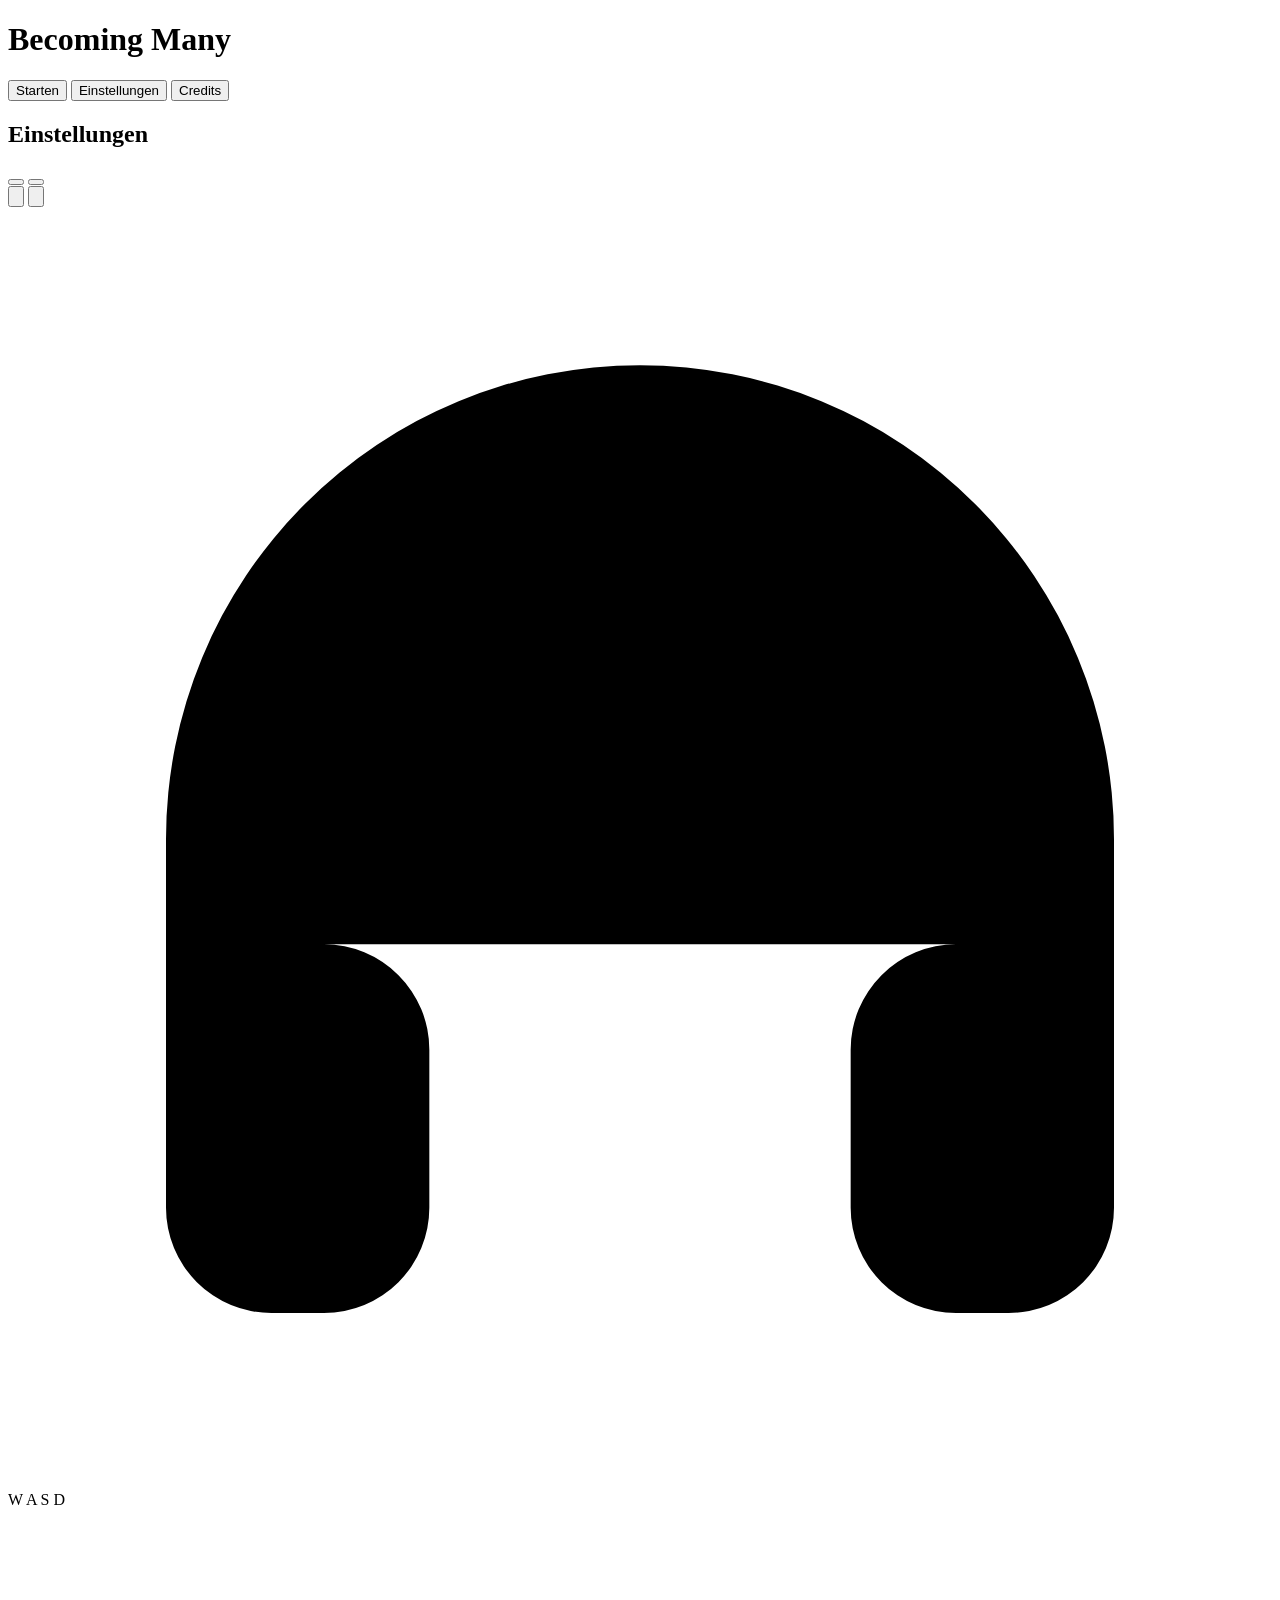
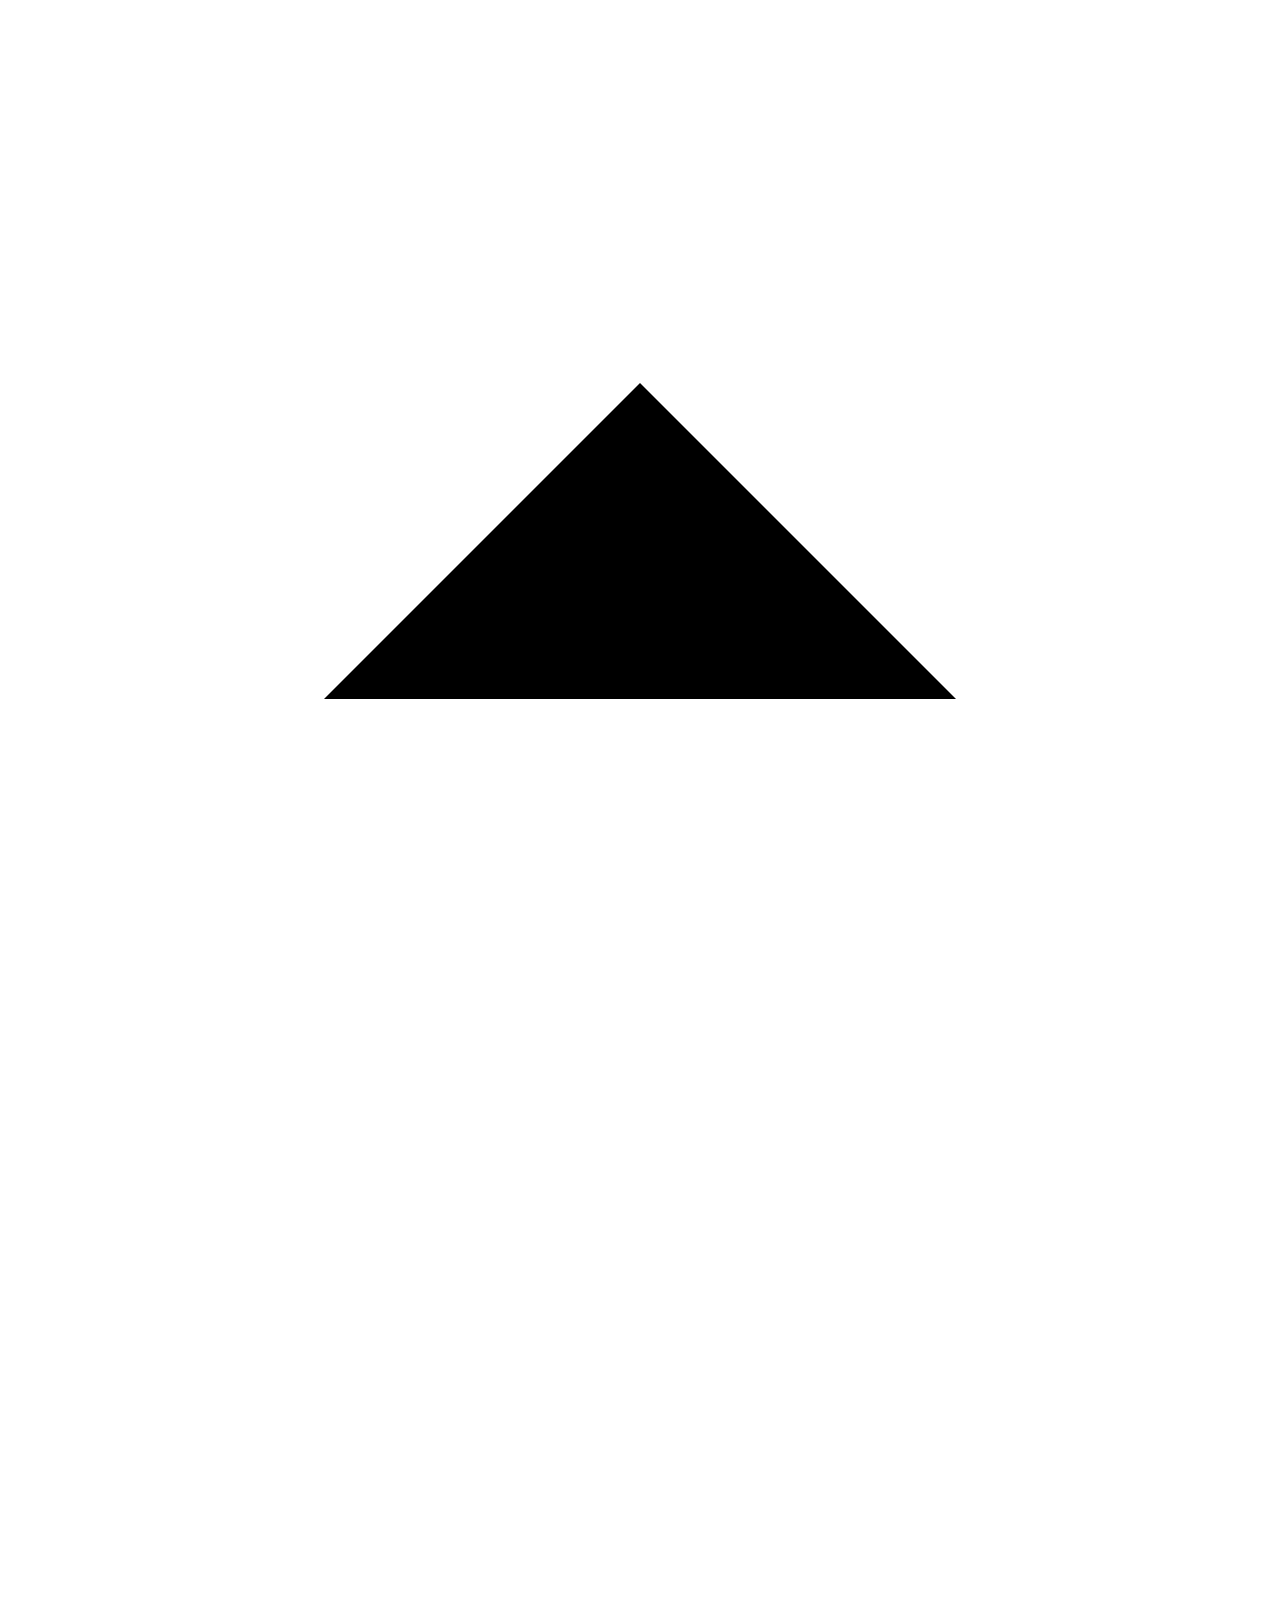
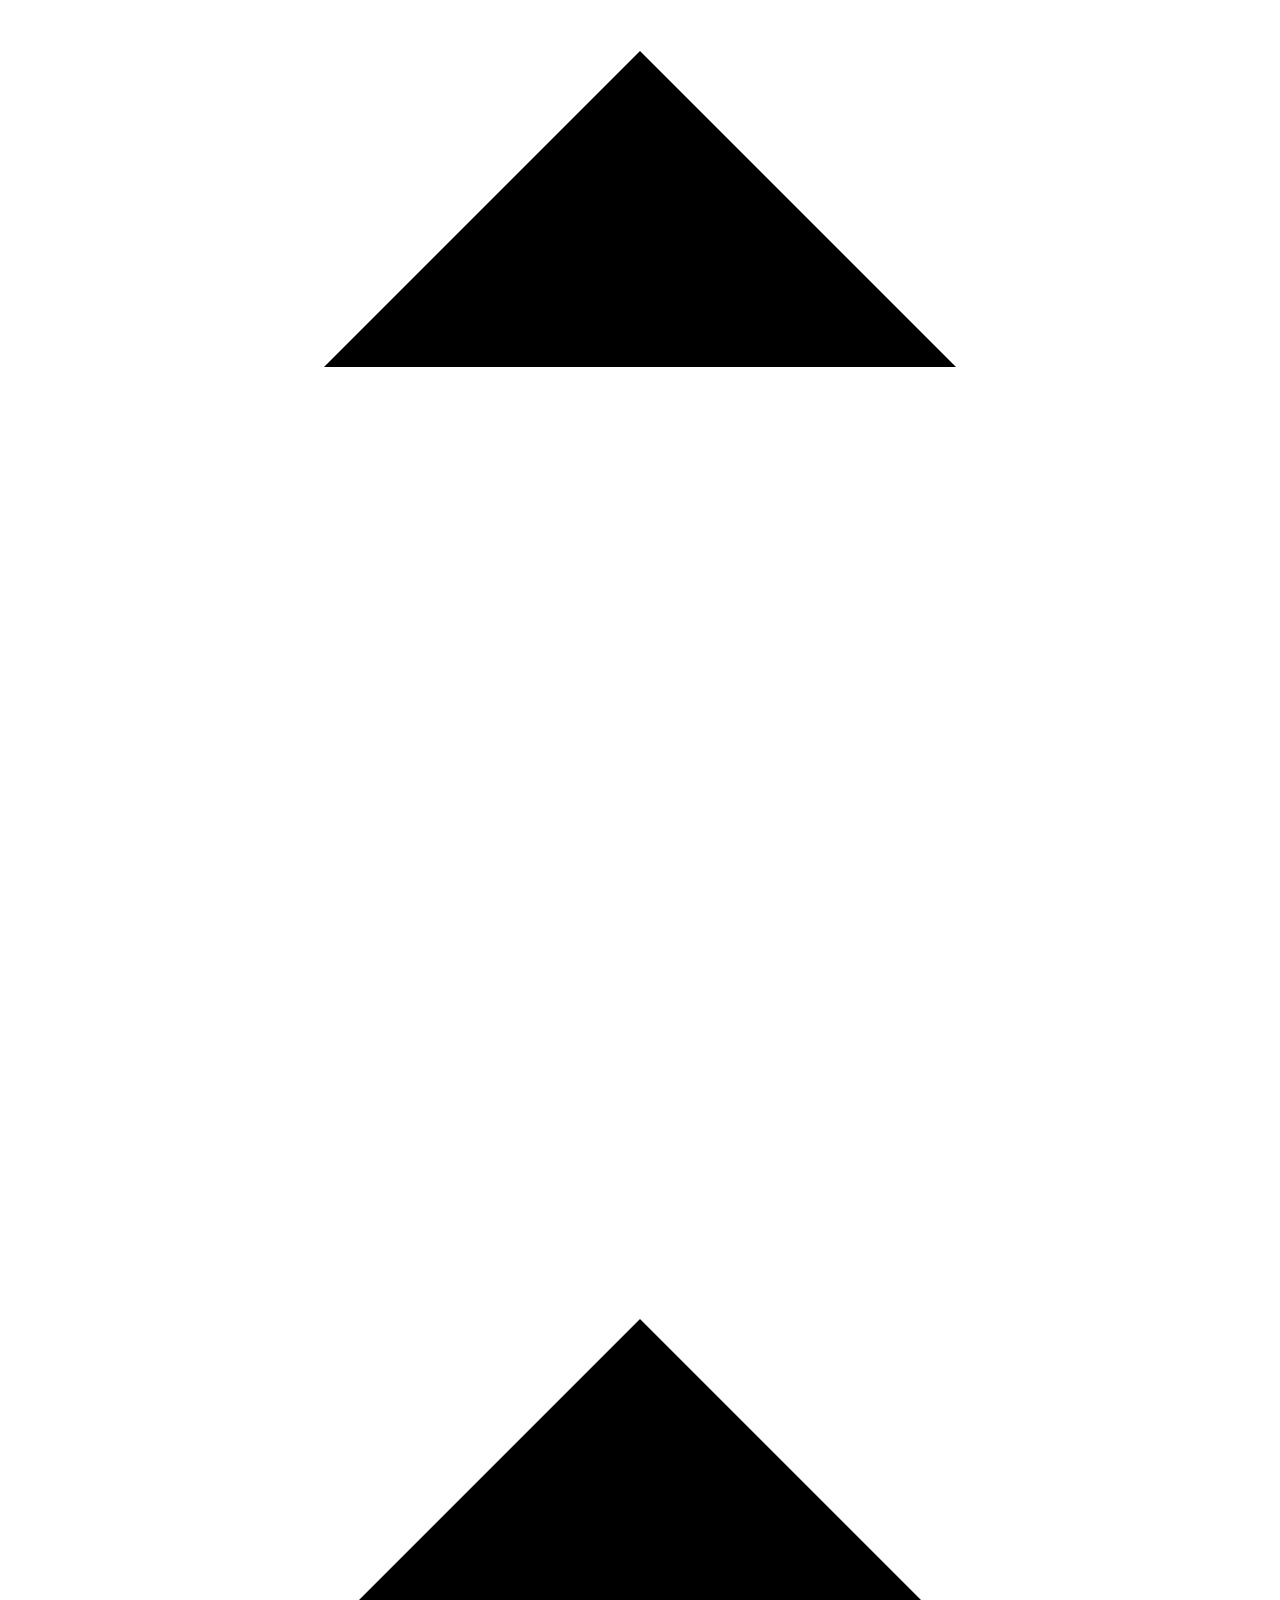
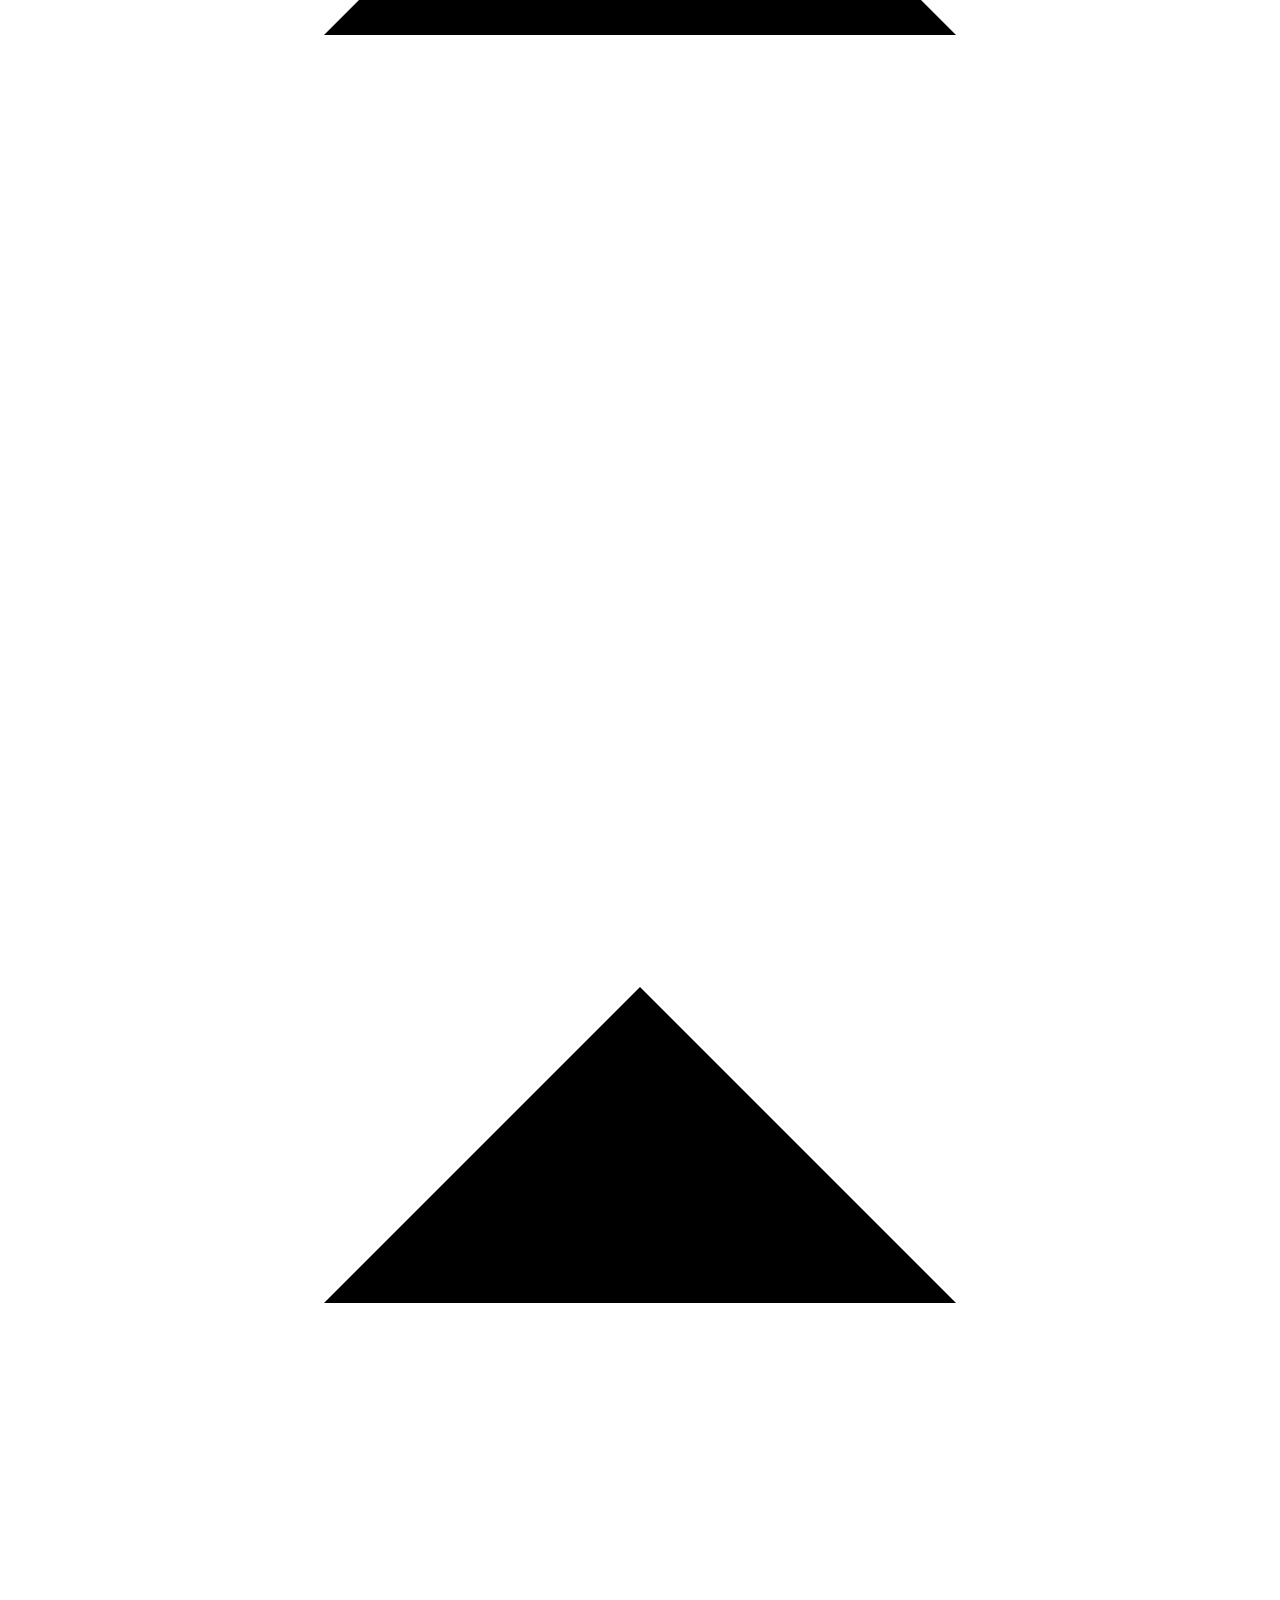
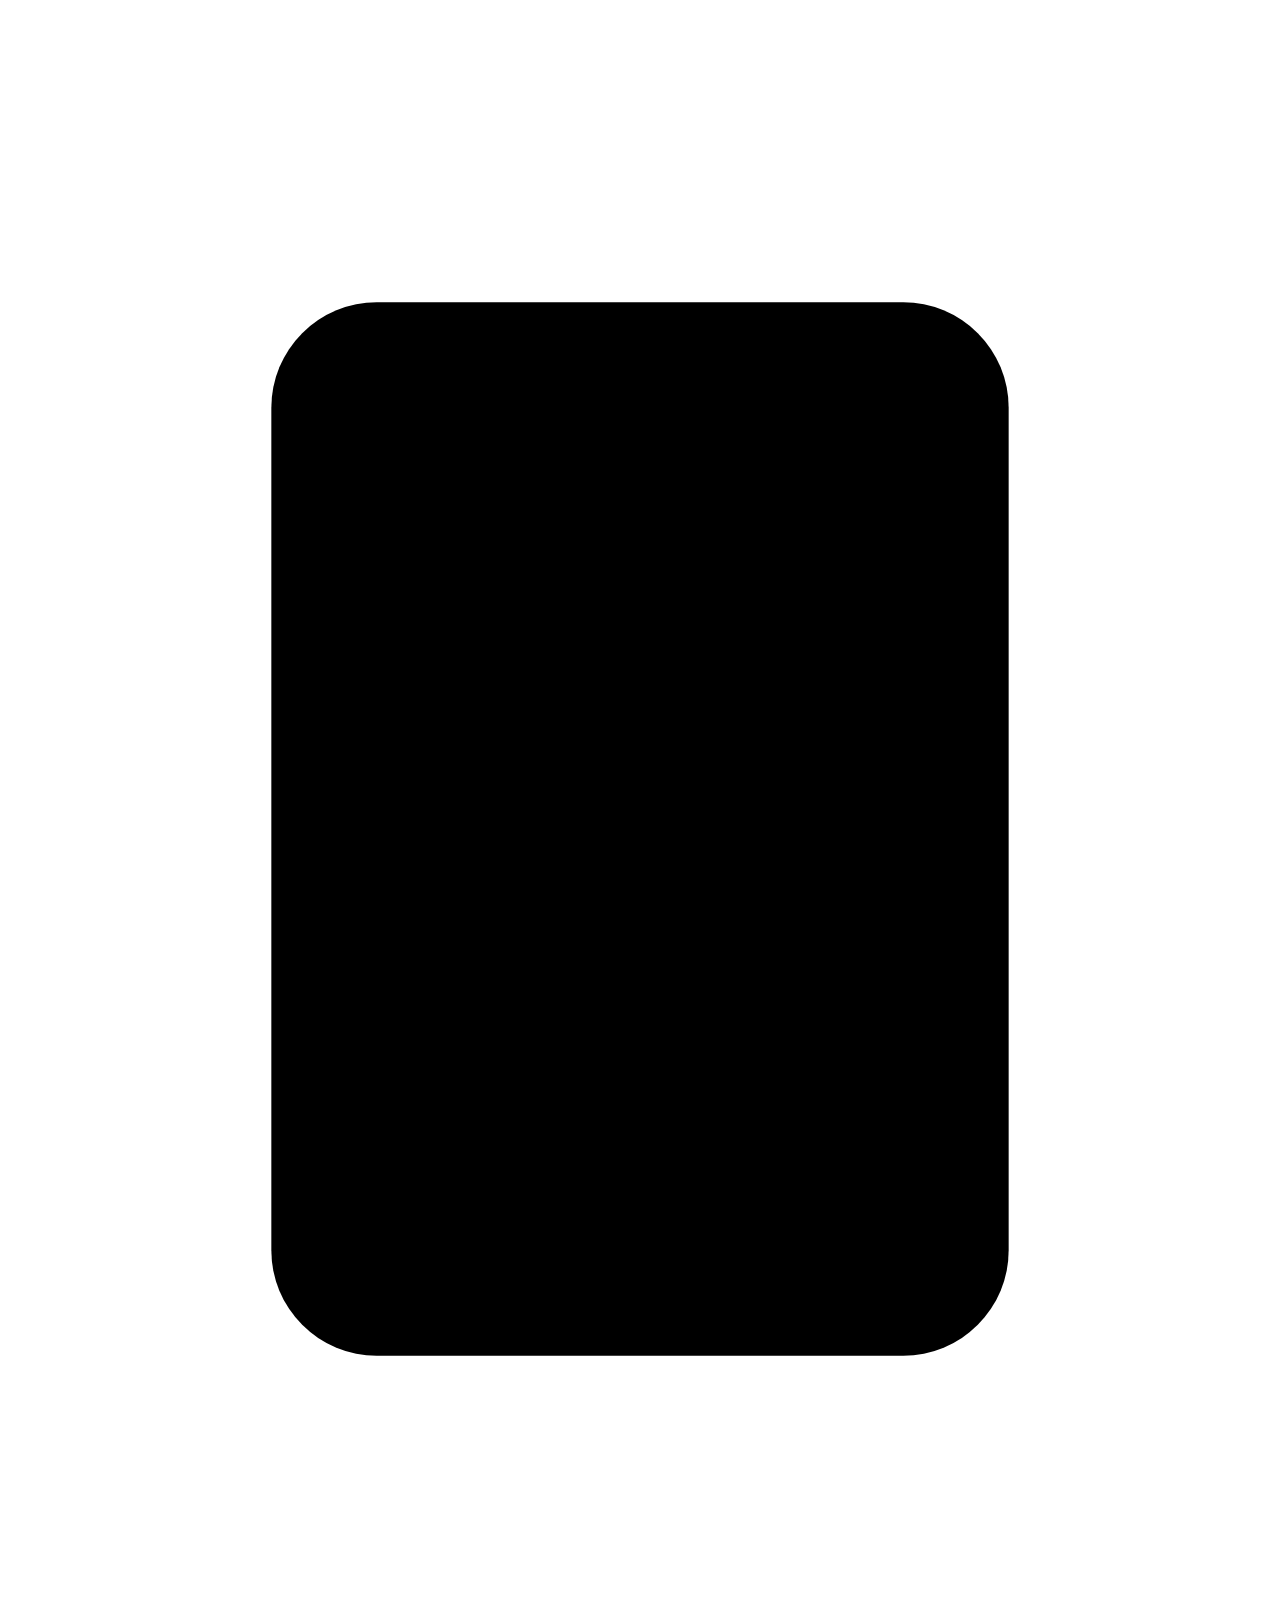
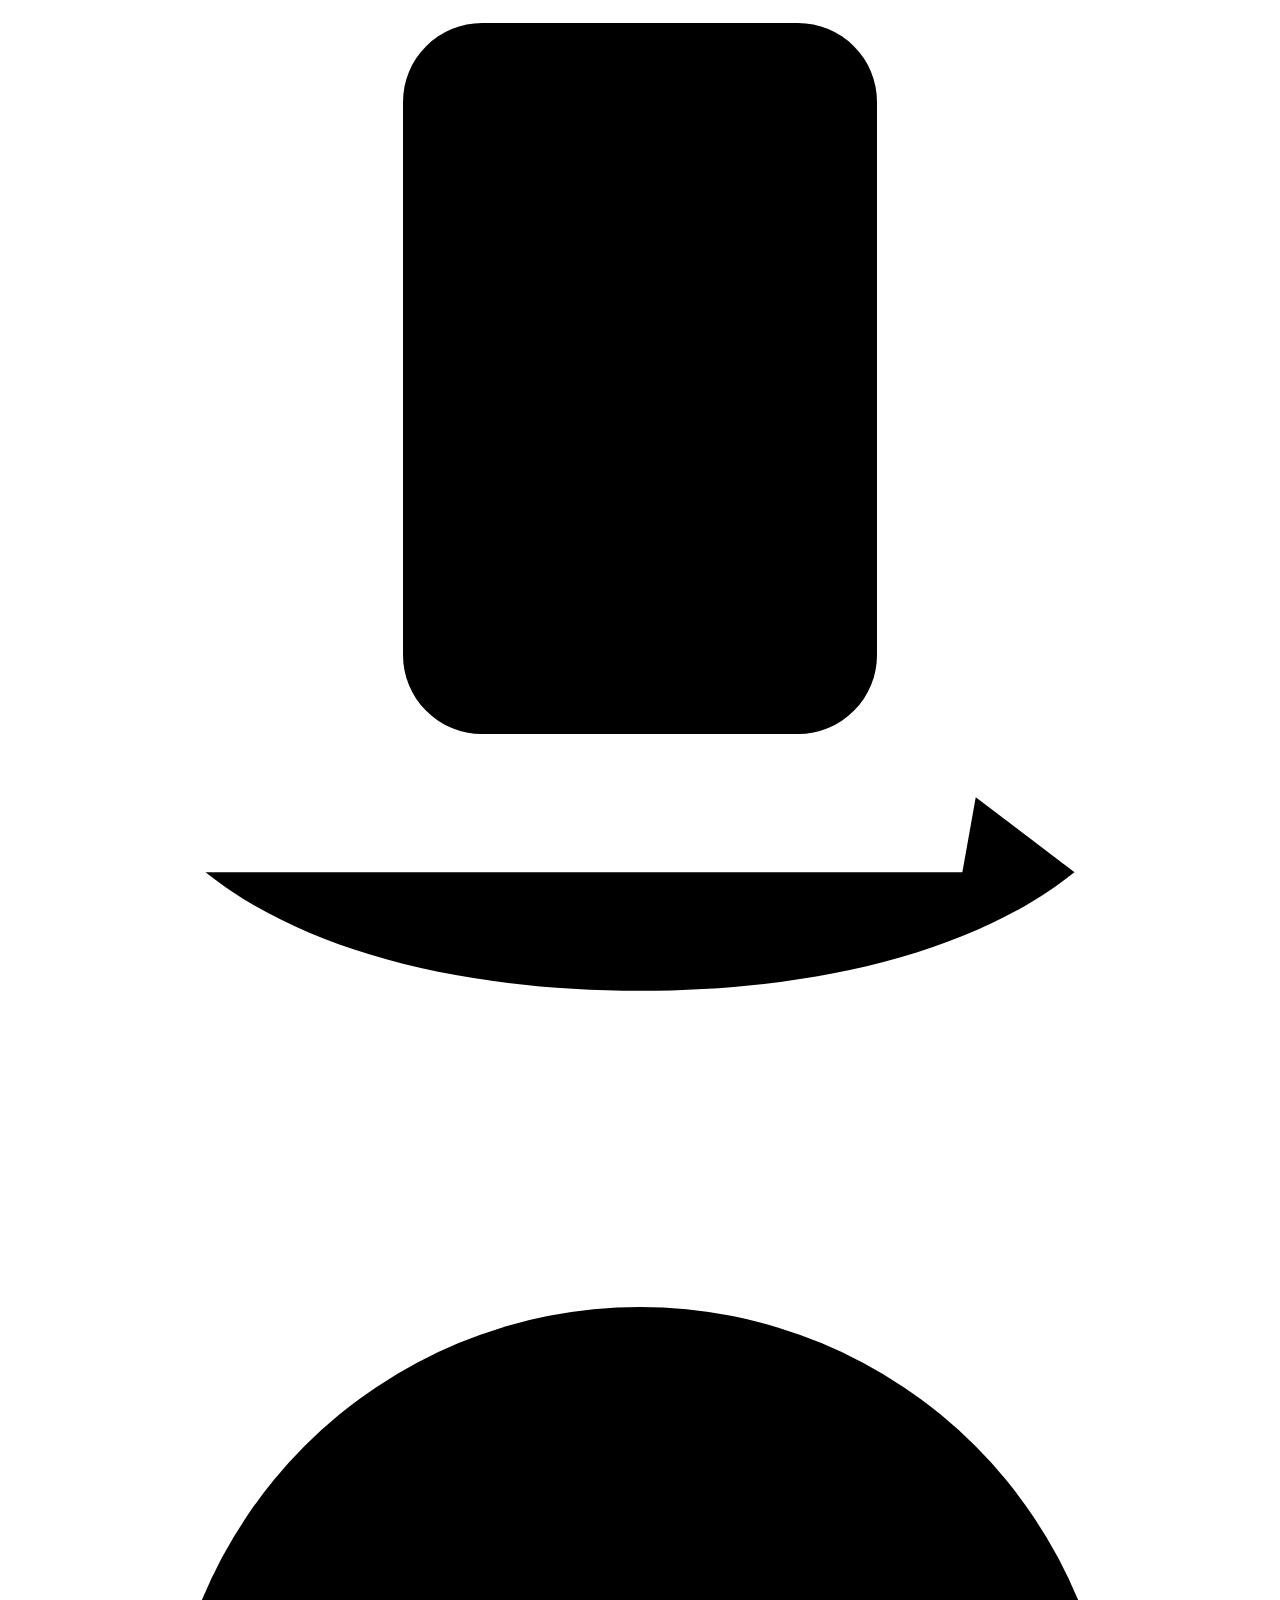
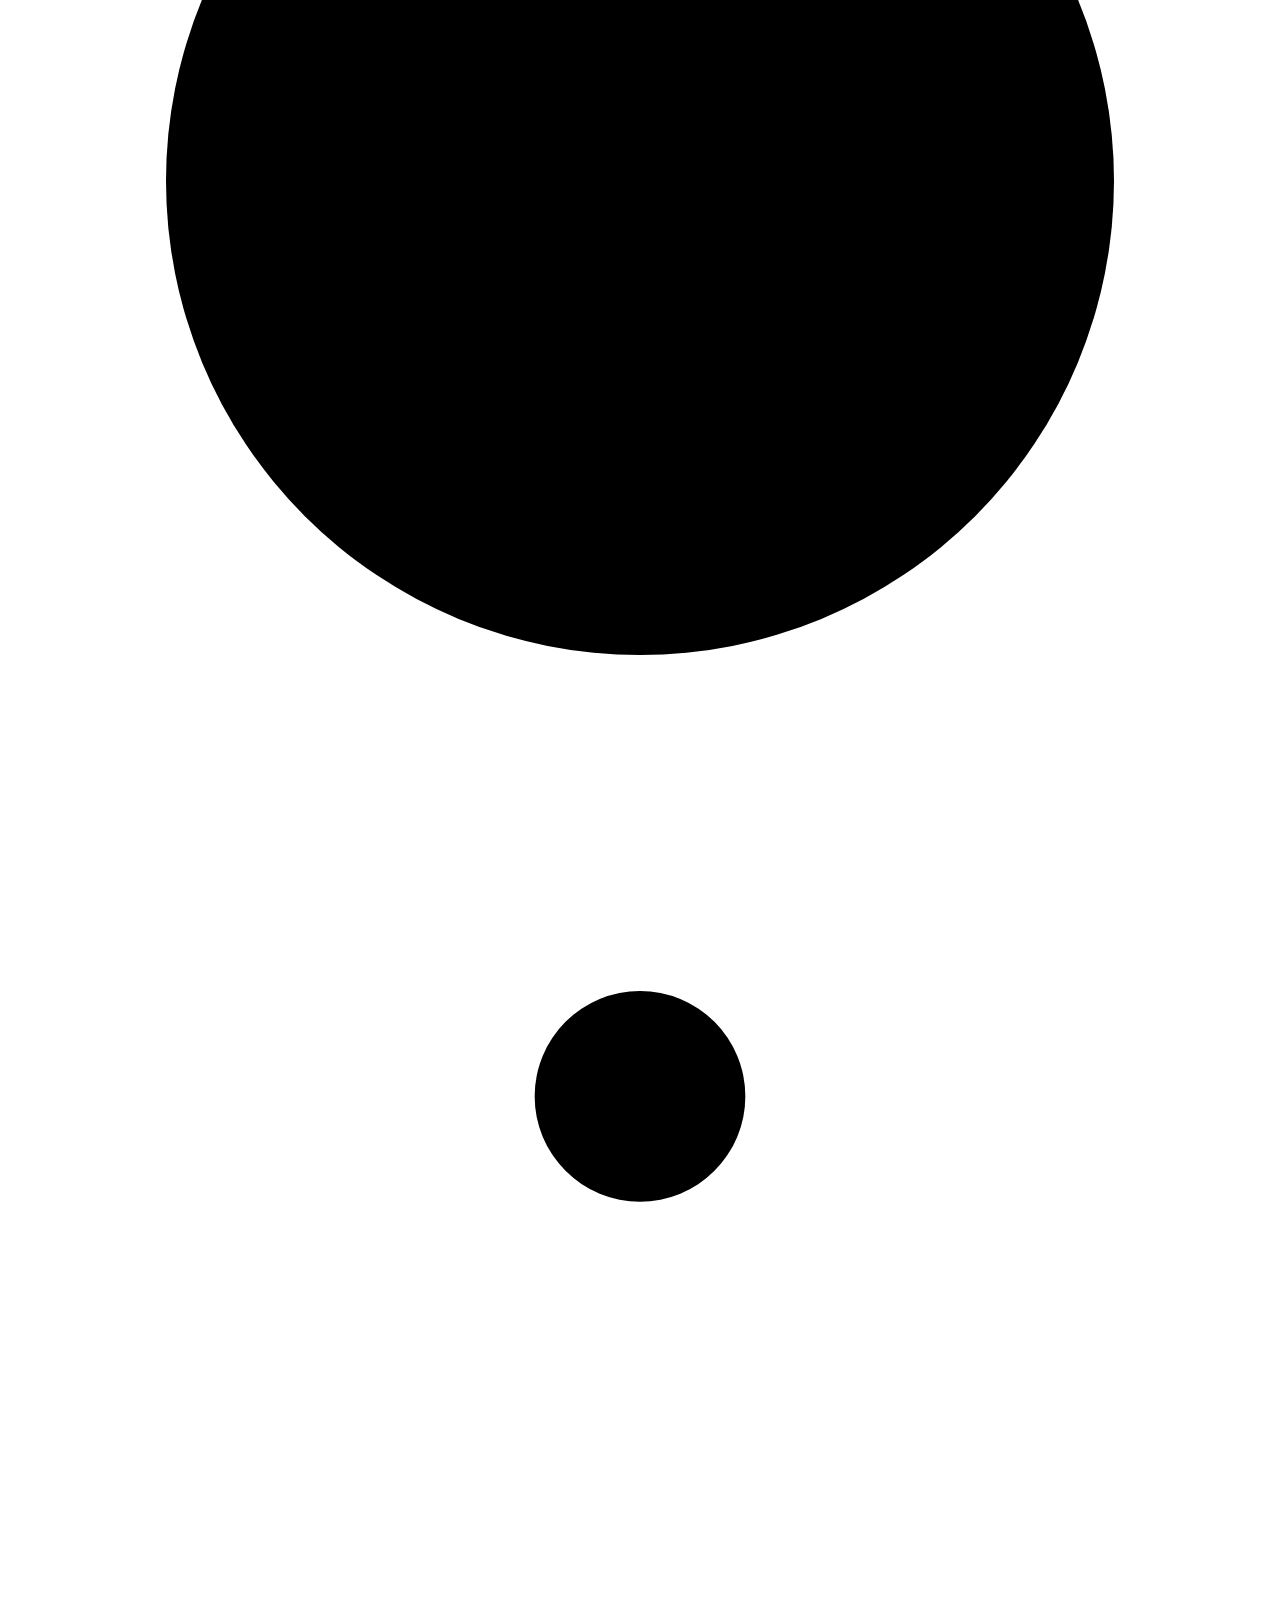
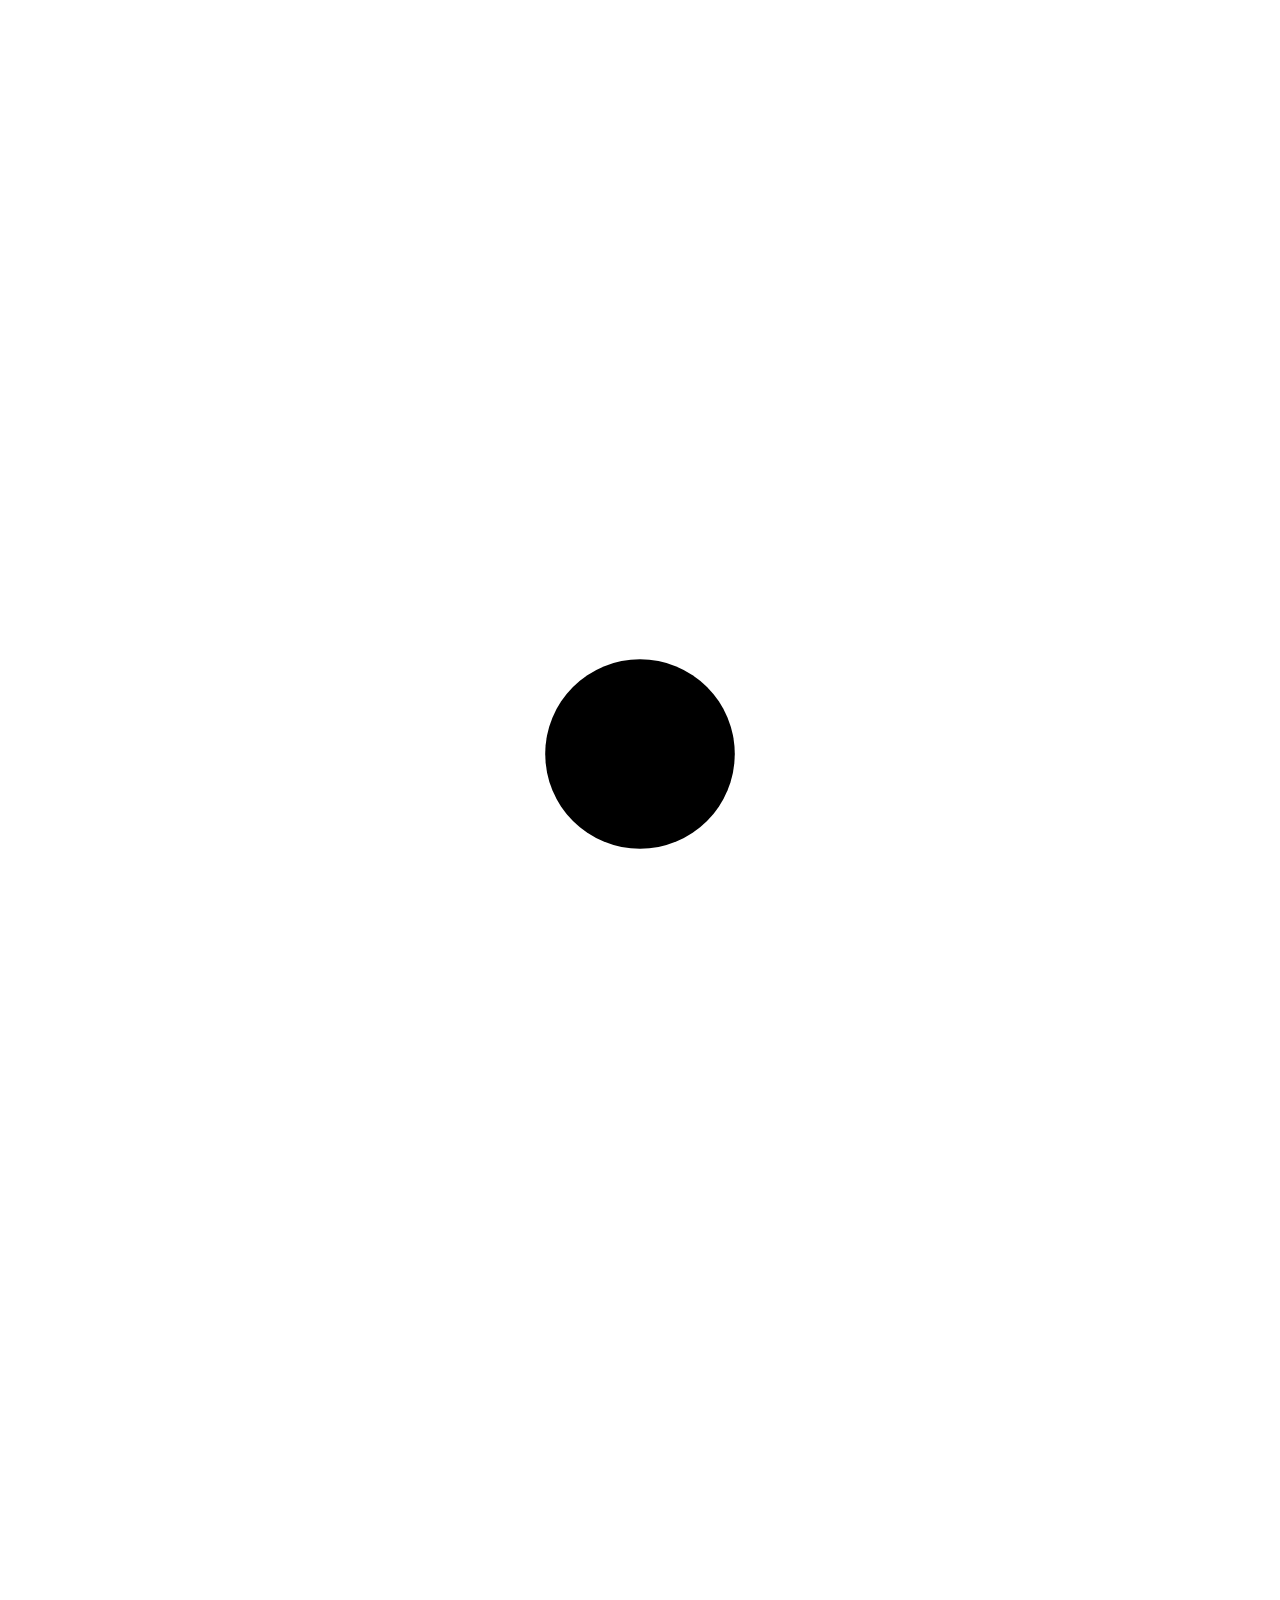
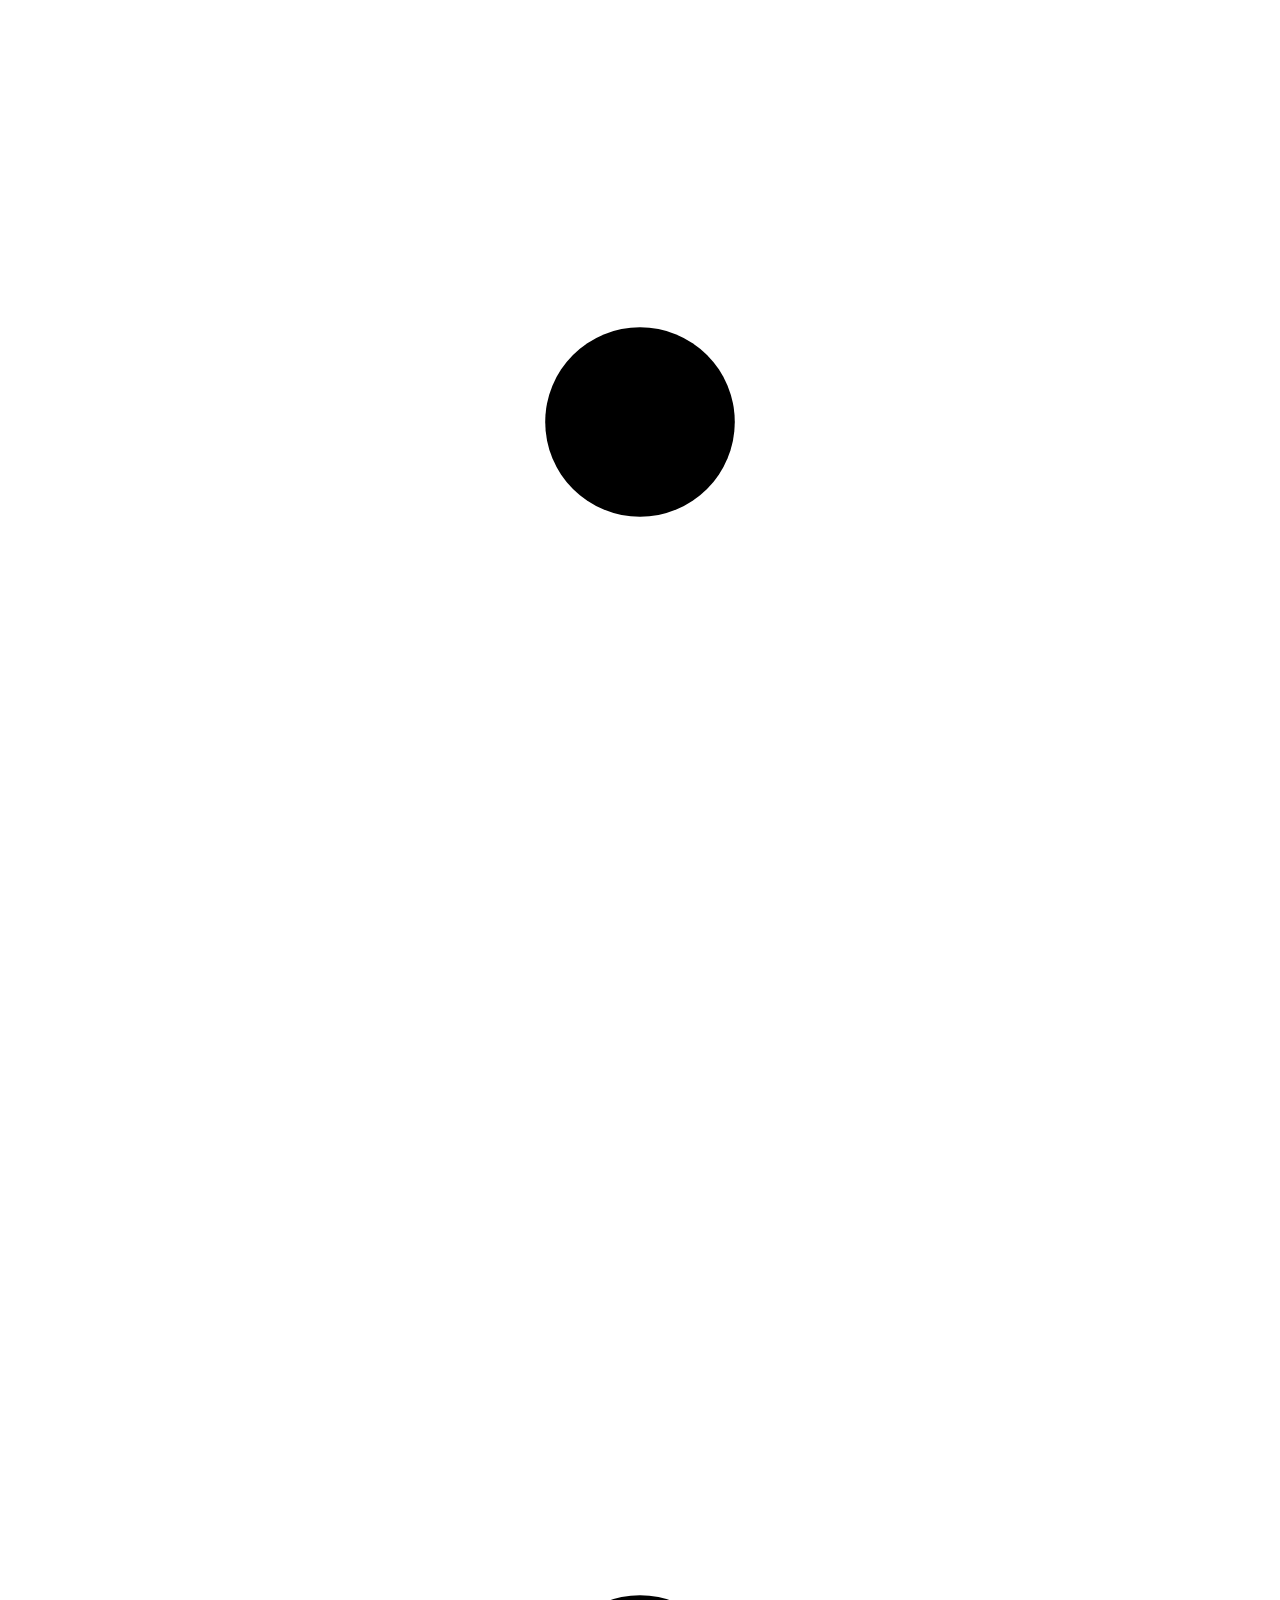
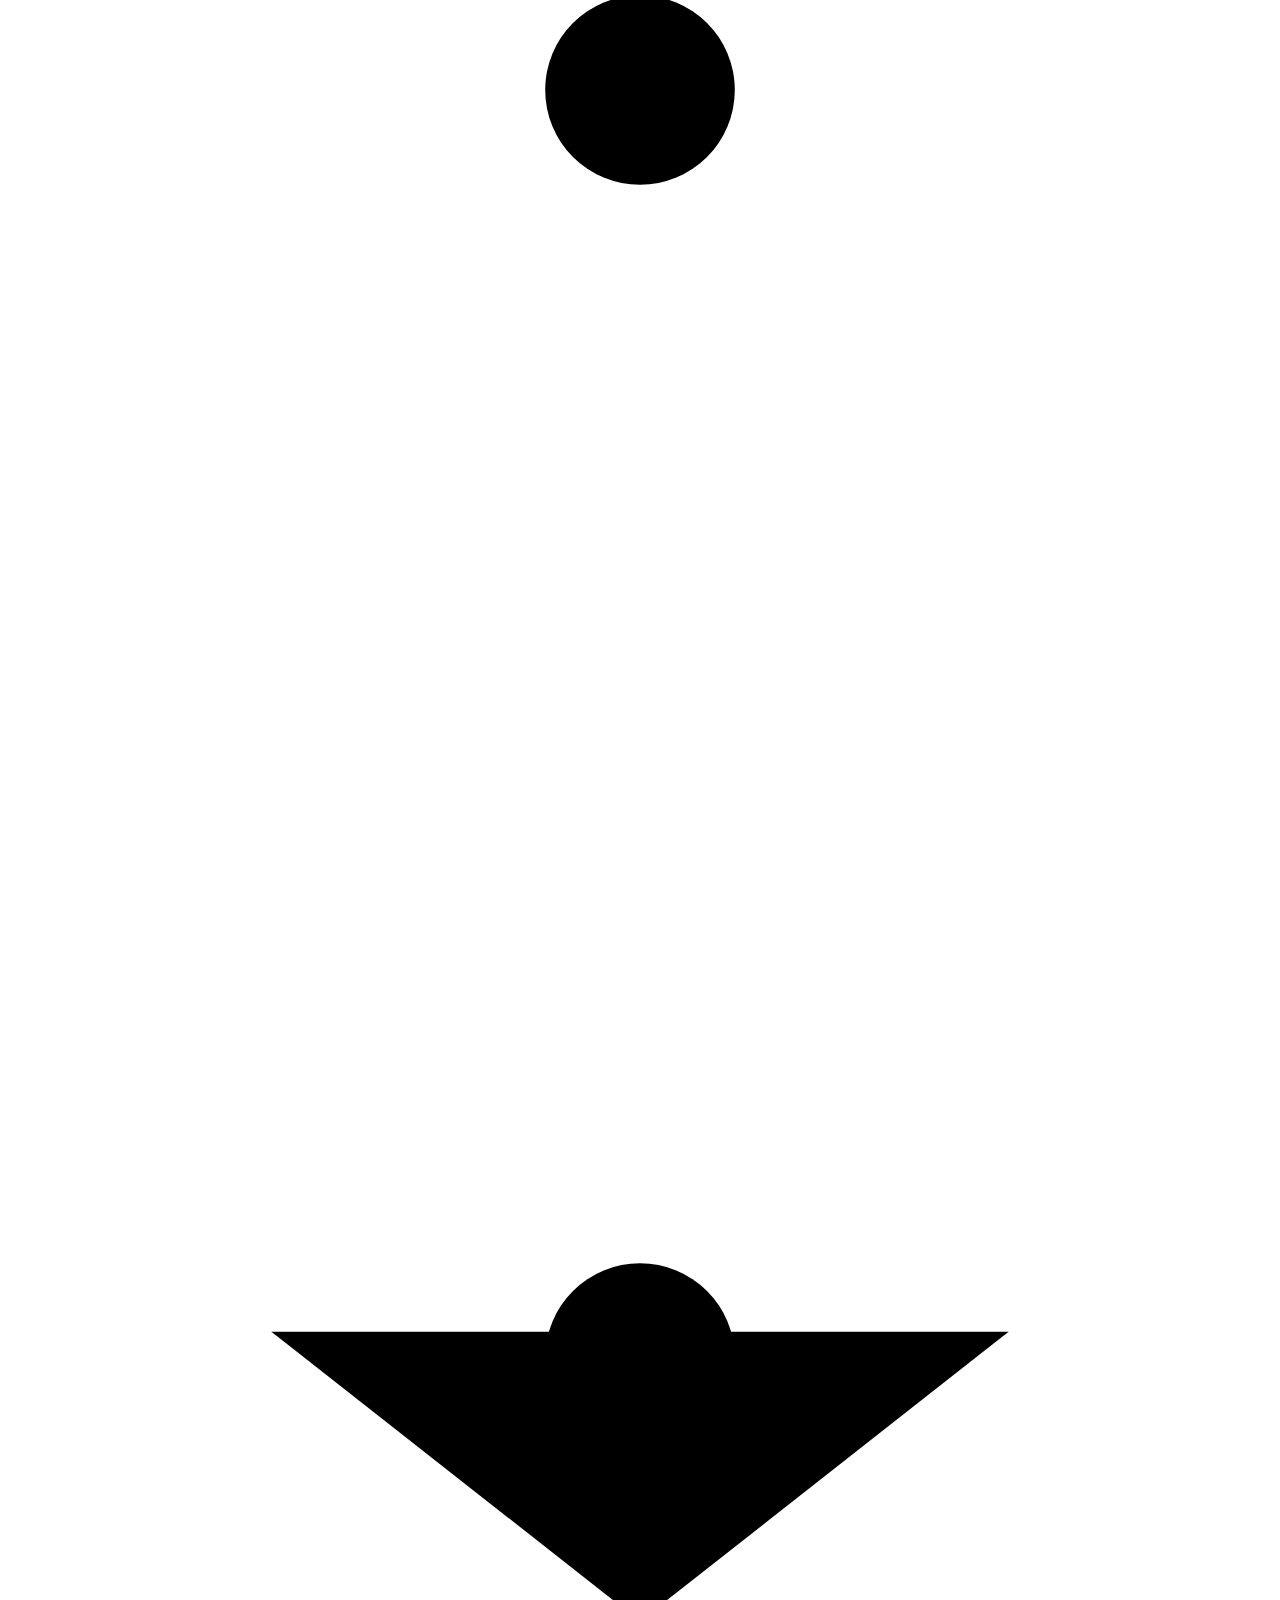
==== commit 3dcfdfb6: "Publish the web release (3b485a9)" ====
--- a/index.html
+++ b/index.html
@@ -35,10 +35,10 @@
     <link rel="canonical" href="https://e-mus.github.io/becoming-many/">
     <link rel="icon" href="/becoming-many/assets/favicon-B6L-pEcp.svg" type="image/svg+xml">
     <link rel="apple-touch-icon" href="/becoming-many/assets/apple-touch-icon-WMUYAYpS.png">
-    <script type="module" crossorigin src="/becoming-many/assets/index-DLPqQ2vV.js"></script>
+    <script type="module" crossorigin src="/becoming-many/assets/index-nxfFix93.js"></script>
     <link rel="modulepreload" crossorigin href="/becoming-many/assets/Tone-CL1DAHxU.js">
     <link rel="modulepreload" crossorigin href="/becoming-many/assets/three.core-SeG8ZZoG.js">
-    <link rel="stylesheet" crossorigin href="/becoming-many/assets/index-DSYgcQ2D.css">
+    <link rel="stylesheet" crossorigin href="/becoming-many/assets/index-Ca8GU9eS.css">
   </head>
   <body>
     <!-- The real experience renders here from the start; the menu draws its
@@ -282,6 +282,15 @@
           <path d="m24.5 23.6 2.5 1.9-3 .9"></path>
         </svg>
         <p class="launch__text" data-i18n="introTilt" data-tilt-text></p>
+        <p class="app-intro__next" data-intro-next></p>
+      </div>
+      <div class="app-intro app-intro--touch">
+        <!-- A finger's ring and dot, the dot drawing the four directions. -->
+        <svg class="app-intro__icon" viewBox="0 0 32 32" aria-hidden="true">
+          <circle cx="16" cy="16" r="12"></circle>
+          <circle class="app-touch-dot" cx="16" cy="16" r="3.5"></circle>
+        </svg>
+        <p class="launch__text" data-i18n="introTouch"></p>
         <p class="app-intro__next" data-intro-next></p>
       </div>
       <div class="app-intro app-intro--camera">
@@ -532,6 +541,11 @@
       ></button>
     </section>
 
+    <!-- Touch steering: a ring where the finger landed, a dot under it. -->
+    <div class="touch-pad" data-touch-pad hidden>
+      <span class="touch-pad__knob" data-touch-knob></span>
+    </div>
+
     <!-- On a phone, pages taller than the screen keep a way back in the
          corner, where the gear sits in the experience. -->
     <button
